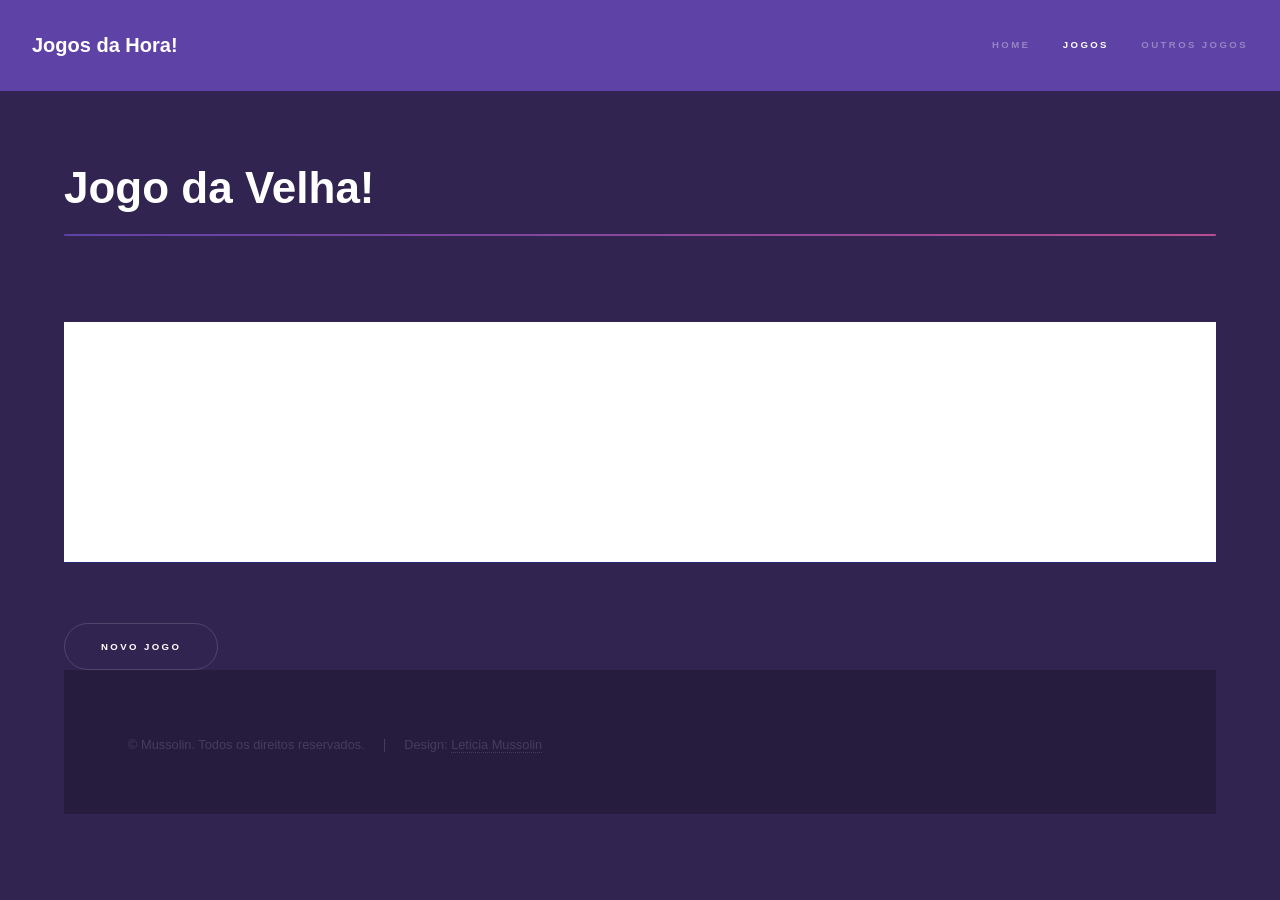
==== elements.html @ 66acddfb "trabalho final" ====
<!DOCTYPE HTML>

<html>
	<head>
		<title>Jogo da Velha!</title>
		<meta charset="utf-8" />
		<meta name="viewport" content="width=device-width, initial-scale=1, user-scalable=no" />
		<link rel="stylesheet" href="assets/css/main.css" />
		<noscript><link rel="stylesheet" href="assets/css/noscript.css" /></noscript>
	</head>
	<body class="is-preload">

		<!-- Header -->
			<header id="header">
				<a href="index.html" class="title">Jogos da Hora!</a>
				<nav>
					<ul>
						<li><a href="index.html">Home</a></li>
						<li><a href="generic.html" class="active">Jogos</a></li>
						<li><a href="elements.html">Outros Jogos</a></li>
					</ul>
				</nav>
			</header>

		<!-- Wrapper -->
			<div id="wrapper">

				<!-- Main -->
					<section id="main" class="wrapper">
						<div class="inner">
							<h1 class="major">Jogo da Velha!</h1>
							
<style type="text/css">
<!--
.bla{
width: 20px;
height: 80px;
background: white;
font-size: 30px;
color: purple;
cursor: pointer;
}
.ble{
background: #000066;
}
-->
</style>
<script language="JavaScript" type="text/javascript">
<!--
letra = "X";

function joga(celula){
    celulaclicada = document.getElementById(celula).innerHTML;
   if (celulaclicada == "X" || celulaclicada == "O"){
       alert("Opa, este quadrado já foi escolhido!");
   }else{
        document.getElementById(celula).innerHTML = letra;
        if (letra == "X"){
            letra = "O";
        }else{
            letra = "X";
        }
   }
}

function verif(){
   c11 = document.getElementById('cel11').innerHTML;
   c12 = document.getElementById('cel12').innerHTML;
   c13 = document.getElementById('cel13').innerHTML;
   c21 = document.getElementById('cel21').innerHTML;
   c22 = document.getElementById('cel22').innerHTML;
   c23 = document.getElementById('cel23').innerHTML;
   c31 = document.getElementById('cel31').innerHTML;
   c32 = document.getElementById('cel32').innerHTML;
   c33 = document.getElementById('cel33').innerHTML;
   if (((c11 != '') && (c12 != '') && (c13 != '') && (c11 == c12) && (c12 == c13)) || ((c11 != '') && (c22 != '') && (c33 != '') && (c11 == c22) && (c22 == c33)) || ((c11 != '') && (c21 != '') && (c31 != '') && (c11 == c21) && (c21 == c31)) || ((c21 != '') && (c22 != '') && (c23 != '') && (c21 == c22) && (c22 == c23)) || ((c31 != '') && (c32 != '') && (c33 != '') && (c31 == c32) && (c32 == c33)) || ((c12 != '') && (c22 != '') && (c32 != '') && (c12 == c22) && (c22 == c32)) || ((c13 != '') && (c23 != '') && (c33 != '') && (c13 == c23) && (c23 == c33)) || ((c31 != '') && (c22 != '') && (c13 != '') && (c31 == c22) && (c22 == c13))){
       alert('Você ganhou! Parabéns campeão!');
      novo();
   }
}

function novo(){
    for (i=1; i<4; i++){
       for (j=1; j<4; j++){
          nomecelula = 'cel' + i + j
           document.getElementById(nomecelula).innerHTML = '';
      
      }
   }
}


//-->
</script>

</head>
<body>
<table class="ble">

<tr>
<td align="center" valign="middle" id="cel11" class="bla" onclick="joga(this.id);verif();"></td>
<td align="center" valign="middle" id="cel12" class="bla" onclick="joga(this.id);verif();"></td>
<td align="center" valign="middle" id="cel13" class="bla" onclick="joga(this.id);verif();"></td>
</tr>

<tr>
<td align="center" valign="middle" id="cel21" class="bla" onclick="joga(this.id);verif();"></td>
<td align="center" valign="middle" id="cel22" class="bla" onclick="joga(this.id);verif();"></td>
<td align="center" valign="middle" id="cel23" class="bla" onclick="joga(this.id);verif();"></td>
</tr>

<tr>
<td align="center" valign="middle" id="cel31" class="bla" onclick="joga(this.id);verif();"></td>
<td align="center" valign="middle" id="cel32" class="bla" onclick="joga(this.id);verif();"></td>
<td align="center" valign="middle" id="cel33" class="bla" onclick="joga(this.id);verif();"></td>
</tr>
<br>
</table>
<br><input type="button" name="limpar" value="Novo jogo" onclick="novo();" />
</body>
</html>
<br>

<!-- Footer -->
			<footer id="footer" class="wrapper alt">
				<div class="inner">
					<ul class="menu">
						<li>&copy; Mussolin. Todos os direitos reservados.</li><li>Design: <a href="https://www.linkedin.com/in/leticia-mussolin-689093185/">Leticia Mussolin</a></li>
					</ul>
				</div>
			</footer>
---- assets/css/main.css ----
@import url(fontawesome-all.min.css);

game{ align-items: center;
}

html, body, div, span, applet, object,
iframe, h1, h2, h3, h4, h5, h6, p, blockquote,
pre, a, abbr, acronym, address, big, cite,
code, del, dfn, em, img, ins, kbd, q, s, samp,
small, strike, strong, sub, sup, tt, var, b,
u, i, center, dl, dt, dd, ol, ul, li, fieldset,
form, label, legend, table, caption, tbody,
tfoot, thead, tr, th, td, article, aside,
canvas, details, embed, figure, figcaption,
footer, header, hgroup, menu, nav, output, ruby,
section, summary, time, mark, audio, video {
	margin: 0;
	padding: 0;
	border: 0;
	font-size: 100%;
	font: inherit;
	vertical-align: baseline;}

article, aside, details, figcaption, figure,
footer, header, hgroup, menu, nav, section {
	display: block;}

body {
	line-height: 1;
}

ol, ul {
	list-style: none;
}

blockquote, q {
	quotes: none;
}

	blockquote:before, blockquote:after, q:before, q:after {
		content: '';
		content: none;
	}

table {
	border-collapse: collapse;
	border-spacing: 0;
}

body {
	-webkit-text-size-adjust: none;
}

mark {
	background-color: transparent;
	color: inherit;
}

input::-moz-focus-inner {
	border: 0;
	padding: 0;
}

input, select, textarea {
	-moz-appearance: none;
	-webkit-appearance: none;
	-ms-appearance: none;
	appearance: none;
}

/* Basic */

	@-ms-viewport {
		width: device-width;
	}

	body {
		-ms-overflow-style: scrollbar;
	}

	@media screen and (max-width: 480px) {

		html, body {
			min-width: 320px;
		}

	}

	html {
		box-sizing: border-box;
	}

	*, *:before, *:after {
		box-sizing: inherit;
	}

	body {
		background: #312450;
	}

		body.is-preload *, body.is-preload *:before, body.is-preload *:after {
			-moz-animation: none !important;
			-webkit-animation: none !important;
			-ms-animation: none !important;
			animation: none !important;
			-moz-transition: none !important;
			-webkit-transition: none !important;
			-ms-transition: none !important;
			transition: none !important;
		}

/* Type */

	body, input, select, textarea {
		color: rgba(255, 255, 255, 0.55);
		font-family: Arial, Helvetica, sans-serif;
		font-size: 16.5pt;
		font-weight: normal;
		line-height: 1.75;
	}

		@media screen and (max-width: 1680px) {

			body, input, select, textarea {
				font-size: 13pt;
			}

		}

		@media screen and (max-width: 1280px) {

			body, input, select, textarea {
				font-size: 12pt;
			}

		}

		@media screen and (max-width: 360px) {

			body, input, select, textarea {
				font-size: 11pt;
			}

		}

	a {
		-moz-transition: color 0.2s ease, border-bottom-color 0.2s ease;
		-webkit-transition: color 0.2s ease, border-bottom-color 0.2s ease;
		-ms-transition: color 0.2s ease, border-bottom-color 0.2s ease;
		transition: color 0.2s ease, border-bottom-color 0.2s ease;
		border-bottom: dotted 1px rgba(255, 255, 255, 0.35);
		color: inherit;
		text-decoration: none;
	}

		a:hover {
			border-bottom-color: transparent;
			color: #ffffff;
		}

	strong, b {
		color: #ffffff;
		font-weight: bold;
	}

	em, i {
		font-style: italic;
	}

	p {
		margin: 0 0 2em 0;
	}

	h1, h2, h3, h4, h5, h6 {
		color: #ffffff;
		font-weight: bold;
		line-height: 1.5;
		margin: 0 0 0.5em 0;
	}

		h1 a, h2 a, h3 a, h4 a, h5 a, h6 a {
			color: inherit;
			text-decoration: none;
		}

	h1 {
		font-size: 2.75em;
	}

		h1.major {
			margin: 0 0 1.3em 0;
			position: relative;
			padding-bottom: 0.35em;
		}

			h1.major:after {
				background-image: -moz-linear-gradient(to right, #5e42a6, #b74e91);
				background-image: -webkit-linear-gradient(to right, #5e42a6, #b74e91);
				background-image: -ms-linear-gradient(to right, #5e42a6, #b74e91);
				background-image: linear-gradient(to right, #5e42a6, #b74e91);
				-moz-transition: max-width 0.2s ease;
				-webkit-transition: max-width 0.2s ease;
				-ms-transition: max-width 0.2s ease;
				transition: max-width 0.2s ease;
				border-radius: 0.2em;
				bottom: 0;
				content: '';
				height: 0.05em;
				position: absolute;
				right: 0;
				width: 100%;
			}

	h2 {
		font-size: 1.75em;
	}

	h3 {
		font-size: 1.1em;
	}

	h4 {
		font-size: 1em;
	}

	h5 {
		font-size: 0.8em;
	}

	h6 {
		font-size: 0.6em;
	}

	@media screen and (max-width: 736px) {

		h1 {
			font-size: 2em;
		}

		h2 {
			font-size: 1.25em;
		}

		h3 {
			font-size: 1em;
		}

		h4 {
			font-size: 0.8em;
		}

		h5 {
			font-size: 0.6em;
		}

		h6 {
			font-size: 0.6em;
		}

	}

	sub {
		font-size: 0.8em;
		position: relative;
		top: 0.5em;
	}

	sup {
		font-size: 0.8em;
		position: relative;
		top: -0.5em;
	}

	blockquote {
		border-left: solid 4px rgba(255, 255, 255, 0.15);
		font-style: italic;
		margin: 0 0 2em 0;
		padding: 0.5em 0 0.5em 2em;
	}

	code {
		background: rgba(255, 255, 255, 0.05);
		border-radius: 0.25em;
		border: solid 1px rgba(255, 255, 255, 0.15);
		font-family: "Courier New", monospace;
		font-size: 0.9em;
		margin: 0 0.25em;
		padding: 0.25em 0.65em;
	}

	pre {
		-webkit-overflow-scrolling: touch;
		font-family: "Courier New", monospace;
		font-size: 0.9em;
		margin: 0 0 2em 0;
	}

		pre code {
			display: block;
			line-height: 1.75em;
			padding: 1em 1.5em;
			overflow-x: auto;
		}

	hr {
		border: 0;
		border-bottom: solid 1px rgba(255, 255, 255, 0.15);
		margin: 2em 0;
	}

		hr.major {
			margin: 3em 0;
		}

	.align-left {
		text-align: left;
	}

	.align-center {
		text-align: center;
	}

	.align-right {
		text-align: right;
	}

/* Row */

	.row {
		display: flex;
		flex-wrap: wrap;
		box-sizing: border-box;
		align-items: stretch;
	}

		.row > * {
			box-sizing: border-box;
		}

		.row.gtr-uniform > * > :last-child {
			margin-bottom: 0;
		}

		.row.aln-left {
			justify-content: flex-start;
		}

		.row.aln-center {
			justify-content: center;
		}

		.row.aln-right {
			justify-content: flex-end;
		}

		.row.aln-top {
			align-items: flex-start;
		}

		.row.aln-middle {
			align-items: center;
		}

		.row.aln-bottom {
			align-items: flex-end;
		}

		.row > .imp {
			order: -1;
		}

		.row > .col-1 {
			width: 8.33333%;
		}

		.row > .off-1 {
			margin-left: 8.33333%;
		}

		.row > .col-2 {
			width: 16.66667%;
		}

		.row > .off-2 {
			margin-left: 16.66667%;
		}

		.row > .col-3 {
			width: 25%;
		}

		.row > .off-3 {
			margin-left: 25%;
		}

		.row > .col-4 {
			width: 33.33333%;
		}

		.row > .off-4 {
			margin-left: 33.33333%;
		}

		.row > .col-5 {
			width: 41.66667%;
		}

		.row > .off-5 {
			margin-left: 41.66667%;
		}

		.row > .col-6 {
			width: 50%;
		}

		.row > .off-6 {
			margin-left: 50%;
		}

		.row > .col-7 {
			width: 58.33333%;
		}

		.row > .off-7 {
			margin-left: 58.33333%;
		}

		.row > .col-8 {
			width: 66.66667%;
		}

		.row > .off-8 {
			margin-left: 66.66667%;
		}

		.row > .col-9 {
			width: 75%;
		}

		.row > .off-9 {
			margin-left: 75%;
		}

		.row > .col-10 {
			width: 83.33333%;
		}

		.row > .off-10 {
			margin-left: 83.33333%;
		}

		.row > .col-11 {
			width: 91.66667%;
		}

		.row > .off-11 {
			margin-left: 91.66667%;
		}

		.row > .col-12 {
			width: 100%;
		}

		.row > .off-12 {
			margin-left: 100%;
		}

		.row.gtr-0 {
			margin-top: 0;
			margin-left: 0em;
		}

			.row.gtr-0 > * {
				padding: 0 0 0 0em;
			}

			.row.gtr-0.gtr-uniform {
				margin-top: 0em;
			}

				.row.gtr-0.gtr-uniform > * {
					padding-top: 0em;
				}

		.row.gtr-25 {
			margin-top: 0;
			margin-left: -0.375em;
		}

			.row.gtr-25 > * {
				padding: 0 0 0 0.375em;
			}

			.row.gtr-25.gtr-uniform {
				margin-top: -0.375em;
			}

				.row.gtr-25.gtr-uniform > * {
					padding-top: 0.375em;
				}

		.row.gtr-50 {
			margin-top: 0;
			margin-left: -0.75em;
		}

			.row.gtr-50 > * {
				padding: 0 0 0 0.75em;
			}

			.row.gtr-50.gtr-uniform {
				margin-top: -0.75em;
			}

				.row.gtr-50.gtr-uniform > * {
					padding-top: 0.75em;
				}

		.row {
			margin-top: 0;
			margin-left: -1.5em;
		}

			.row > * {
				padding: 0 0 0 1.5em;
			}

			.row.gtr-uniform {
				margin-top: -1.5em;
			}

				.row.gtr-uniform > * {
					padding-top: 1.5em;
				}

		.row.gtr-150 {
			margin-top: 0;
			margin-left: -2.25em;
		}

			.row.gtr-150 > * {
				padding: 0 0 0 2.25em;
			}

			.row.gtr-150.gtr-uniform {
				margin-top: -2.25em;
			}

				.row.gtr-150.gtr-uniform > * {
					padding-top: 2.25em;
				}

		.row.gtr-200 {
			margin-top: 0;
			margin-left: -3em;
		}

			.row.gtr-200 > * {
				padding: 0 0 0 3em;
			}

			.row.gtr-200.gtr-uniform {
				margin-top: -3em;
			}

				.row.gtr-200.gtr-uniform > * {
					padding-top: 3em;
				}

		@media screen and (max-width: 1680px) {

			.row {
				display: flex;
				flex-wrap: wrap;
				box-sizing: border-box;
				align-items: stretch;
			}

				.row > * {
					box-sizing: border-box;
				}

				.row.gtr-uniform > * > :last-child {
					margin-bottom: 0;
				}

				.row.aln-left {
					justify-content: flex-start;
				}

				.row.aln-center {
					justify-content: center;
				}

				.row.aln-right {
					justify-content: flex-end;
				}

				.row.aln-top {
					align-items: flex-start;
				}

				.row.aln-middle {
					align-items: center;
				}

				.row.aln-bottom {
					align-items: flex-end;
				}

				.row > .imp-xlarge {
					order: -1;
				}

				.row > .col-1-xlarge {
					width: 8.33333%;
				}

				.row > .off-1-xlarge {
					margin-left: 8.33333%;
				}

				.row > .col-2-xlarge {
					width: 16.66667%;
				}

				.row > .off-2-xlarge {
					margin-left: 16.66667%;
				}

				.row > .col-3-xlarge {
					width: 25%;
				}

				.row > .off-3-xlarge {
					margin-left: 25%;
				}

				.row > .col-4-xlarge {
					width: 33.33333%;
				}

				.row > .off-4-xlarge {
					margin-left: 33.33333%;
				}

				.row > .col-5-xlarge {
					width: 41.66667%;
				}

				.row > .off-5-xlarge {
					margin-left: 41.66667%;
				}

				.row > .col-6-xlarge {
					width: 50%;
				}

				.row > .off-6-xlarge {
					margin-left: 50%;
				}

				.row > .col-7-xlarge {
					width: 58.33333%;
				}

				.row > .off-7-xlarge {
					margin-left: 58.33333%;
				}

				.row > .col-8-xlarge {
					width: 66.66667%;
				}

				.row > .off-8-xlarge {
					margin-left: 66.66667%;
				}

				.row > .col-9-xlarge {
					width: 75%;
				}

				.row > .off-9-xlarge {
					margin-left: 75%;
				}

				.row > .col-10-xlarge {
					width: 83.33333%;
				}

				.row > .off-10-xlarge {
					margin-left: 83.33333%;
				}

				.row > .col-11-xlarge {
					width: 91.66667%;
				}

				.row > .off-11-xlarge {
					margin-left: 91.66667%;
				}

				.row > .col-12-xlarge {
					width: 100%;
				}

				.row > .off-12-xlarge {
					margin-left: 100%;
				}

				.row.gtr-0 {
					margin-top: 0;
					margin-left: 0em;
				}

					.row.gtr-0 > * {
						padding: 0 0 0 0em;
					}

					.row.gtr-0.gtr-uniform {
						margin-top: 0em;
					}

						.row.gtr-0.gtr-uniform > * {
							padding-top: 0em;
						}

				.row.gtr-25 {
					margin-top: 0;
					margin-left: -0.375em;
				}

					.row.gtr-25 > * {
						padding: 0 0 0 0.375em;
					}

					.row.gtr-25.gtr-uniform {
						margin-top: -0.375em;
					}

						.row.gtr-25.gtr-uniform > * {
							padding-top: 0.375em;
						}

				.row.gtr-50 {
					margin-top: 0;
					margin-left: -0.75em;
				}

					.row.gtr-50 > * {
						padding: 0 0 0 0.75em;
					}

					.row.gtr-50.gtr-uniform {
						margin-top: -0.75em;
					}

						.row.gtr-50.gtr-uniform > * {
							padding-top: 0.75em;
						}

				.row {
					margin-top: 0;
					margin-left: -1.5em;
				}

					.row > * {
						padding: 0 0 0 1.5em;
					}

					.row.gtr-uniform {
						margin-top: -1.5em;
					}

						.row.gtr-uniform > * {
							padding-top: 1.5em;
						}

				.row.gtr-150 {
					margin-top: 0;
					margin-left: -2.25em;
				}

					.row.gtr-150 > * {
						padding: 0 0 0 2.25em;
					}

					.row.gtr-150.gtr-uniform {
						margin-top: -2.25em;
					}

						.row.gtr-150.gtr-uniform > * {
							padding-top: 2.25em;
						}

				.row.gtr-200 {
					margin-top: 0;
					margin-left: -3em;
				}

					.row.gtr-200 > * {
						padding: 0 0 0 3em;
					}

					.row.gtr-200.gtr-uniform {
						margin-top: -3em;
					}

						.row.gtr-200.gtr-uniform > * {
							padding-top: 3em;
						}

		}

		@media screen and (max-width: 1280px) {

			.row {
				display: flex;
				flex-wrap: wrap;
				box-sizing: border-box;
				align-items: stretch;
			}

				.row > * {
					box-sizing: border-box;
				}

				.row.gtr-uniform > * > :last-child {
					margin-bottom: 0;
				}

				.row.aln-left {
					justify-content: flex-start;
				}

				.row.aln-center {
					justify-content: center;
				}

				.row.aln-right {
					justify-content: flex-end;
				}

				.row.aln-top {
					align-items: flex-start;
				}

				.row.aln-middle {
					align-items: center;
				}

				.row.aln-bottom {
					align-items: flex-end;
				}

				.row > .imp-large {
					order: -1;
				}

				.row > .col-1-large {
					width: 8.33333%;
				}

				.row > .off-1-large {
					margin-left: 8.33333%;
				}

				.row > .col-2-large {
					width: 16.66667%;
				}

				.row > .off-2-large {
					margin-left: 16.66667%;
				}

				.row > .col-3-large {
					width: 25%;
				}

				.row > .off-3-large {
					margin-left: 25%;
				}

				.row > .col-4-large {
					width: 33.33333%;
				}

				.row > .off-4-large {
					margin-left: 33.33333%;
				}

				.row > .col-5-large {
					width: 41.66667%;
				}

				.row > .off-5-large {
					margin-left: 41.66667%;
				}

				.row > .col-6-large {
					width: 50%;
				}

				.row > .off-6-large {
					margin-left: 50%;
				}

				.row > .col-7-large {
					width: 58.33333%;
				}

				.row > .off-7-large {
					margin-left: 58.33333%;
				}

				.row > .col-8-large {
					width: 66.66667%;
				}

				.row > .off-8-large {
					margin-left: 66.66667%;
				}

				.row > .col-9-large {
					width: 75%;
				}

				.row > .off-9-large {
					margin-left: 75%;
				}

				.row > .col-10-large {
					width: 83.33333%;
				}

				.row > .off-10-large {
					margin-left: 83.33333%;
				}

				.row > .col-11-large {
					width: 91.66667%;
				}

				.row > .off-11-large {
					margin-left: 91.66667%;
				}

				.row > .col-12-large {
					width: 100%;
				}

				.row > .off-12-large {
					margin-left: 100%;
				}

				.row.gtr-0 {
					margin-top: 0;
					margin-left: 0em;
				}

					.row.gtr-0 > * {
						padding: 0 0 0 0em;
					}

					.row.gtr-0.gtr-uniform {
						margin-top: 0em;
					}

						.row.gtr-0.gtr-uniform > * {
							padding-top: 0em;
						}

				.row.gtr-25 {
					margin-top: 0;
					margin-left: -0.375em;
				}

					.row.gtr-25 > * {
						padding: 0 0 0 0.375em;
					}

					.row.gtr-25.gtr-uniform {
						margin-top: -0.375em;
					}

						.row.gtr-25.gtr-uniform > * {
							padding-top: 0.375em;
						}

				.row.gtr-50 {
					margin-top: 0;
					margin-left: -0.75em;
				}

					.row.gtr-50 > * {
						padding: 0 0 0 0.75em;
					}

					.row.gtr-50.gtr-uniform {
						margin-top: -0.75em;
					}

						.row.gtr-50.gtr-uniform > * {
							padding-top: 0.75em;
						}

				.row {
					margin-top: 0;
					margin-left: -1.5em;
				}

					.row > * {
						padding: 0 0 0 1.5em;
					}

					.row.gtr-uniform {
						margin-top: -1.5em;
					}

						.row.gtr-uniform > * {
							padding-top: 1.5em;
						}

				.row.gtr-150 {
					margin-top: 0;
					margin-left: -2.25em;
				}

					.row.gtr-150 > * {
						padding: 0 0 0 2.25em;
					}

					.row.gtr-150.gtr-uniform {
						margin-top: -2.25em;
					}

						.row.gtr-150.gtr-uniform > * {
							padding-top: 2.25em;
						}

				.row.gtr-200 {
					margin-top: 0;
					margin-left: -3em;
				}

					.row.gtr-200 > * {
						padding: 0 0 0 3em;
					}

					.row.gtr-200.gtr-uniform {
						margin-top: -3em;
					}

						.row.gtr-200.gtr-uniform > * {
							padding-top: 3em;
						}

		}

		@media screen and (max-width: 980px) {

			.row {
				display: flex;
				flex-wrap: wrap;
				box-sizing: border-box;
				align-items: stretch;
			}

				.row > * {
					box-sizing: border-box;
				}

				.row.gtr-uniform > * > :last-child {
					margin-bottom: 0;
				}

				.row.aln-left {
					justify-content: flex-start;
				}

				.row.aln-center {
					justify-content: center;
				}

				.row.aln-right {
					justify-content: flex-end;
				}

				.row.aln-top {
					align-items: flex-start;
				}

				.row.aln-middle {
					align-items: center;
				}

				.row.aln-bottom {
					align-items: flex-end;
				}

				.row > .imp-medium {
					order: -1;
				}

				.row > .col-1-medium {
					width: 8.33333%;
				}

				.row > .off-1-medium {
					margin-left: 8.33333%;
				}

				.row > .col-2-medium {
					width: 16.66667%;
				}

				.row > .off-2-medium {
					margin-left: 16.66667%;
				}

				.row > .col-3-medium {
					width: 25%;
				}

				.row > .off-3-medium {
					margin-left: 25%;
				}

				.row > .col-4-medium {
					width: 33.33333%;
				}

				.row > .off-4-medium {
					margin-left: 33.33333%;
				}

				.row > .col-5-medium {
					width: 41.66667%;
				}

				.row > .off-5-medium {
					margin-left: 41.66667%;
				}

				.row > .col-6-medium {
					width: 50%;
				}

				.row > .off-6-medium {
					margin-left: 50%;
				}

				.row > .col-7-medium {
					width: 58.33333%;
				}

				.row > .off-7-medium {
					margin-left: 58.33333%;
				}

				.row > .col-8-medium {
					width: 66.66667%;
				}

				.row > .off-8-medium {
					margin-left: 66.66667%;
				}

				.row > .col-9-medium {
					width: 75%;
				}

				.row > .off-9-medium {
					margin-left: 75%;
				}

				.row > .col-10-medium {
					width: 83.33333%;
				}

				.row > .off-10-medium {
					margin-left: 83.33333%;
				}

				.row > .col-11-medium {
					width: 91.66667%;
				}

				.row > .off-11-medium {
					margin-left: 91.66667%;
				}

				.row > .col-12-medium {
					width: 100%;
				}

				.row > .off-12-medium {
					margin-left: 100%;
				}

				.row.gtr-0 {
					margin-top: 0;
					margin-left: 0em;
				}

					.row.gtr-0 > * {
						padding: 0 0 0 0em;
					}

					.row.gtr-0.gtr-uniform {
						margin-top: 0em;
					}

						.row.gtr-0.gtr-uniform > * {
							padding-top: 0em;
						}

				.row.gtr-25 {
					margin-top: 0;
					margin-left: -0.375em;
				}

					.row.gtr-25 > * {
						padding: 0 0 0 0.375em;
					}

					.row.gtr-25.gtr-uniform {
						margin-top: -0.375em;
					}

						.row.gtr-25.gtr-uniform > * {
							padding-top: 0.375em;
						}

				.row.gtr-50 {
					margin-top: 0;
					margin-left: -0.75em;
				}

					.row.gtr-50 > * {
						padding: 0 0 0 0.75em;
					}

					.row.gtr-50.gtr-uniform {
						margin-top: -0.75em;
					}

						.row.gtr-50.gtr-uniform > * {
							padding-top: 0.75em;
						}

				.row {
					margin-top: 0;
					margin-left: -1.5em;
				}

					.row > * {
						padding: 0 0 0 1.5em;
					}

					.row.gtr-uniform {
						margin-top: -1.5em;
					}

						.row.gtr-uniform > * {
							padding-top: 1.5em;
						}

				.row.gtr-150 {
					margin-top: 0;
					margin-left: -2.25em;
				}

					.row.gtr-150 > * {
						padding: 0 0 0 2.25em;
					}

					.row.gtr-150.gtr-uniform {
						margin-top: -2.25em;
					}

						.row.gtr-150.gtr-uniform > * {
							padding-top: 2.25em;
						}

				.row.gtr-200 {
					margin-top: 0;
					margin-left: -3em;
				}

					.row.gtr-200 > * {
						padding: 0 0 0 3em;
					}

					.row.gtr-200.gtr-uniform {
						margin-top: -3em;
					}

						.row.gtr-200.gtr-uniform > * {
							padding-top: 3em;
						}

		}

		@media screen and (max-width: 736px) {

			.row {
				display: flex;
				flex-wrap: wrap;
				box-sizing: border-box;
				align-items: stretch;
			}

				.row > * {
					box-sizing: border-box;
				}

				.row.gtr-uniform > * > :last-child {
					margin-bottom: 0;
				}

				.row.aln-left {
					justify-content: flex-start;
				}

				.row.aln-center {
					justify-content: center;
				}

				.row.aln-right {
					justify-content: flex-end;
				}

				.row.aln-top {
					align-items: flex-start;
				}

				.row.aln-middle {
					align-items: center;
				}

				.row.aln-bottom {
					align-items: flex-end;
				}

				.row > .imp-small {
					order: -1;
				}

				.row > .col-1-small {
					width: 8.33333%;
				}

				.row > .off-1-small {
					margin-left: 8.33333%;
				}

				.row > .col-2-small {
					width: 16.66667%;
				}

				.row > .off-2-small {
					margin-left: 16.66667%;
				}

				.row > .col-3-small {
					width: 25%;
				}

				.row > .off-3-small {
					margin-left: 25%;
				}

				.row > .col-4-small {
					width: 33.33333%;
				}

				.row > .off-4-small {
					margin-left: 33.33333%;
				}

				.row > .col-5-small {
					width: 41.66667%;
				}

				.row > .off-5-small {
					margin-left: 41.66667%;
				}

				.row > .col-6-small {
					width: 50%;
				}

				.row > .off-6-small {
					margin-left: 50%;
				}

				.row > .col-7-small {
					width: 58.33333%;
				}

				.row > .off-7-small {
					margin-left: 58.33333%;
				}

				.row > .col-8-small {
					width: 66.66667%;
				}

				.row > .off-8-small {
					margin-left: 66.66667%;
				}

				.row > .col-9-small {
					width: 75%;
				}

				.row > .off-9-small {
					margin-left: 75%;
				}

				.row > .col-10-small {
					width: 83.33333%;
				}

				.row > .off-10-small {
					margin-left: 83.33333%;
				}

				.row > .col-11-small {
					width: 91.66667%;
				}

				.row > .off-11-small {
					margin-left: 91.66667%;
				}

				.row > .col-12-small {
					width: 100%;
				}

				.row > .off-12-small {
					margin-left: 100%;
				}

				.row.gtr-0 {
					margin-top: 0;
					margin-left: 0em;
				}

					.row.gtr-0 > * {
						padding: 0 0 0 0em;
					}

					.row.gtr-0.gtr-uniform {
						margin-top: 0em;
					}

						.row.gtr-0.gtr-uniform > * {
							padding-top: 0em;
						}

				.row.gtr-25 {
					margin-top: 0;
					margin-left: -0.375em;
				}

					.row.gtr-25 > * {
						padding: 0 0 0 0.375em;
					}

					.row.gtr-25.gtr-uniform {
						margin-top: -0.375em;
					}

						.row.gtr-25.gtr-uniform > * {
							padding-top: 0.375em;
						}

				.row.gtr-50 {
					margin-top: 0;
					margin-left: -0.75em;
				}

					.row.gtr-50 > * {
						padding: 0 0 0 0.75em;
					}

					.row.gtr-50.gtr-uniform {
						margin-top: -0.75em;
					}

						.row.gtr-50.gtr-uniform > * {
							padding-top: 0.75em;
						}

				.row {
					margin-top: 0;
					margin-left: -1.5em;
				}

					.row > * {
						padding: 0 0 0 1.5em;
					}

					.row.gtr-uniform {
						margin-top: -1.5em;
					}

						.row.gtr-uniform > * {
							padding-top: 1.5em;
						}

				.row.gtr-150 {
					margin-top: 0;
					margin-left: -2.25em;
				}

					.row.gtr-150 > * {
						padding: 0 0 0 2.25em;
					}

					.row.gtr-150.gtr-uniform {
						margin-top: -2.25em;
					}

						.row.gtr-150.gtr-uniform > * {
							padding-top: 2.25em;
						}

				.row.gtr-200 {
					margin-top: 0;
					margin-left: -3em;
				}

					.row.gtr-200 > * {
						padding: 0 0 0 3em;
					}

					.row.gtr-200.gtr-uniform {
						margin-top: -3em;
					}

						.row.gtr-200.gtr-uniform > * {
							padding-top: 3em;
						}

		}

		@media screen and (max-width: 480px) {

			.row {
				display: flex;
				flex-wrap: wrap;
				box-sizing: border-box;
				align-items: stretch;
			}

				.row > * {
					box-sizing: border-box;
				}

				.row.gtr-uniform > * > :last-child {
					margin-bottom: 0;
				}

				.row.aln-left {
					justify-content: flex-start;
				}

				.row.aln-center {
					justify-content: center;
				}

				.row.aln-right {
					justify-content: flex-end;
				}

				.row.aln-top {
					align-items: flex-start;
				}

				.row.aln-middle {
					align-items: center;
				}

				.row.aln-bottom {
					align-items: flex-end;
				}

				.row > .imp-xsmall {
					order: -1;
				}

				.row > .col-1-xsmall {
					width: 8.33333%;
				}

				.row > .off-1-xsmall {
					margin-left: 8.33333%;
				}

				.row > .col-2-xsmall {
					width: 16.66667%;
				}

				.row > .off-2-xsmall {
					margin-left: 16.66667%;
				}

				.row > .col-3-xsmall {
					width: 25%;
				}

				.row > .off-3-xsmall {
					margin-left: 25%;
				}

				.row > .col-4-xsmall {
					width: 33.33333%;
				}

				.row > .off-4-xsmall {
					margin-left: 33.33333%;
				}

				.row > .col-5-xsmall {
					width: 41.66667%;
				}

				.row > .off-5-xsmall {
					margin-left: 41.66667%;
				}

				.row > .col-6-xsmall {
					width: 50%;
				}

				.row > .off-6-xsmall {
					margin-left: 50%;
				}

				.row > .col-7-xsmall {
					width: 58.33333%;
				}

				.row > .off-7-xsmall {
					margin-left: 58.33333%;
				}

				.row > .col-8-xsmall {
					width: 66.66667%;
				}

				.row > .off-8-xsmall {
					margin-left: 66.66667%;
				}

				.row > .col-9-xsmall {
					width: 75%;
				}

				.row > .off-9-xsmall {
					margin-left: 75%;
				}

				.row > .col-10-xsmall {
					width: 83.33333%;
				}

				.row > .off-10-xsmall {
					margin-left: 83.33333%;
				}

				.row > .col-11-xsmall {
					width: 91.66667%;
				}

				.row > .off-11-xsmall {
					margin-left: 91.66667%;
				}

				.row > .col-12-xsmall {
					width: 100%;
				}

				.row > .off-12-xsmall {
					margin-left: 100%;
				}

				.row.gtr-0 {
					margin-top: 0;
					margin-left: 0em;
				}

					.row.gtr-0 > * {
						padding: 0 0 0 0em;
					}

					.row.gtr-0.gtr-uniform {
						margin-top: 0em;
					}

						.row.gtr-0.gtr-uniform > * {
							padding-top: 0em;
						}

				.row.gtr-25 {
					margin-top: 0;
					margin-left: -0.375em;
				}

					.row.gtr-25 > * {
						padding: 0 0 0 0.375em;
					}

					.row.gtr-25.gtr-uniform {
						margin-top: -0.375em;
					}

						.row.gtr-25.gtr-uniform > * {
							padding-top: 0.375em;
						}

				.row.gtr-50 {
					margin-top: 0;
					margin-left: -0.75em;
				}

					.row.gtr-50 > * {
						padding: 0 0 0 0.75em;
					}

					.row.gtr-50.gtr-uniform {
						margin-top: -0.75em;
					}

						.row.gtr-50.gtr-uniform > * {
							padding-top: 0.75em;
						}

				.row {
					margin-top: 0;
					margin-left: -1.5em;
				}

					.row > * {
						padding: 0 0 0 1.5em;
					}

					.row.gtr-uniform {
						margin-top: -1.5em;
					}

						.row.gtr-uniform > * {
							padding-top: 1.5em;
						}

				.row.gtr-150 {
					margin-top: 0;
					margin-left: -2.25em;
				}

					.row.gtr-150 > * {
						padding: 0 0 0 2.25em;
					}

					.row.gtr-150.gtr-uniform {
						margin-top: -2.25em;
					}

						.row.gtr-150.gtr-uniform > * {
							padding-top: 2.25em;
						}

				.row.gtr-200 {
					margin-top: 0;
					margin-left: -3em;
				}

					.row.gtr-200 > * {
						padding: 0 0 0 3em;
					}

					.row.gtr-200.gtr-uniform {
						margin-top: -3em;
					}

						.row.gtr-200.gtr-uniform > * {
							padding-top: 3em;
						}

		}

/* Box */

	.box {
		border-radius: 0.25em;
		border: solid 1px rgba(255, 255, 255, 0.15);
		margin-bottom: 2em;
		padding: 1.5em;
	}

		.box > :last-child,
		.box > :last-child > :last-child,
		.box > :last-child > :last-child > :last-child {
			margin-bottom: 0;
		}

		.box.alt {
			border: 0;
			border-radius: 0;
			padding: 0;
		}

/* Button */

	input[type="submit"],
	input[type="reset"],
	input[type="button"],
	button,
	.button {
		-moz-appearance: none;
		-webkit-appearance: none;
		-ms-appearance: none;
		appearance: none;
		-moz-transition: border-color 0.2s ease;
		-webkit-transition: border-color 0.2s ease;
		-ms-transition: border-color 0.2s ease;
		transition: border-color 0.2s ease;
		background-color: transparent;
		border: solid 1px !important;
		border-color: rgba(255, 255, 255, 0.15) !important;
		border-radius: 3em;
		color: #ffffff !important;
		cursor: pointer;
		display: inline-block;
		font-size: 0.6em;
		font-weight: bold;
		height: calc(4.75em + 2px);
		letter-spacing: 0.25em;
		line-height: 4.75em;
		outline: 0;
		padding: 0 3.75em;
		position: relative;
		text-align: center;
		text-decoration: none;
		text-transform: uppercase;
		white-space: nowrap;
	}

		input[type="submit"]:after,
		input[type="reset"]:after,
		input[type="button"]:after,
		button:after,
		.button:after {
			-moz-transform: scale(0.25);
			-webkit-transform: scale(0.25);
			-ms-transform: scale(0.25);
			transform: scale(0.25);
			pointer-events: none;
			-moz-transition: opacity 0.2s ease, -moz-transform 0.2s ease;
			-webkit-transition: opacity 0.2s ease, -webkit-transform 0.2s ease;
			-ms-transition: opacity 0.2s ease, -ms-transform 0.2s ease;
			transition: opacity 0.2s ease, transform 0.2s ease;
			background: #ffffff;
			border-radius: 3em;
			content: '';
			height: 100%;
			left: 0;
			opacity: 0;
			position: absolute;
			top: 0;
			width: 100%;
		}

		input[type="submit"].icon:before,
		input[type="reset"].icon:before,
		input[type="button"].icon:before,
		button.icon:before,
		.button.icon:before {
			margin-right: 0.75em;
		}

		input[type="submit"].fit,
		input[type="reset"].fit,
		input[type="button"].fit,
		button.fit,
		.button.fit {
			width: 100%;
		}

		input[type="submit"].small,
		input[type="reset"].small,
		input[type="button"].small,
		button.small,
		.button.small {
			font-size: 0.4em;
		}

		input[type="submit"].large,
		input[type="reset"].large,
		input[type="button"].large,
		button.large,
		.button.large {
			font-size: 0.8em;
		}

		input[type="submit"].primary,
		input[type="reset"].primary,
		input[type="button"].primary,
		button.primary,
		.button.primary {
			background-color: #ffffff;
			color: #312450 !important;
		}

			input[type="submit"].primary:after,
			input[type="reset"].primary:after,
			input[type="button"].primary:after,
			button.primary:after,
			.button.primary:after {
				display: none;
			}

		input[type="submit"].disabled, input[type="submit"]:disabled,
		input[type="reset"].disabled,
		input[type="reset"]:disabled,
		input[type="button"].disabled,
		input[type="button"]:disabled,
		button.disabled,
		button:disabled,
		.button.disabled,
		.button:disabled {
			cursor: default;
			opacity: 0.5;
			pointer-events: none;
		}

		input[type="submit"]:hover,
		input[type="reset"]:hover,
		input[type="button"]:hover,
		button:hover,
		.button:hover {
			border-color: rgba(255, 255, 255, 0.55) !important;
		}

			input[type="submit"]:hover:after,
			input[type="reset"]:hover:after,
			input[type="button"]:hover:after,
			button:hover:after,
			.button:hover:after {
				opacity: 0.05;
				-moz-transform: scale(1);
				-webkit-transform: scale(1);
				-ms-transform: scale(1);
				transform: scale(1);
			}

			input[type="submit"]:hover:active,
			input[type="reset"]:hover:active,
			input[type="button"]:hover:active,
			button:hover:active,
			.button:hover:active {
				border-color: #ffffff !important;
			}

				input[type="submit"]:hover:active:after,
				input[type="reset"]:hover:active:after,
				input[type="button"]:hover:active:after,
				button:hover:active:after,
				.button:hover:active:after {
					opacity: 0.1;
				}

/* Features */

	.features {
		display: -moz-flex;
		display: -webkit-flex;
		display: -ms-flex;
		display: flex;
		-moz-flex-wrap: wrap;
		-webkit-flex-wrap: wrap;
		-ms-flex-wrap: wrap;
		flex-wrap: wrap;
		border-radius: 0.25em;
		border: solid 1px rgba(255, 255, 255, 0.15);
		background: rgba(255, 255, 255, 0.05);
		margin: 0 0 2em 0;
	}

		.features section {
			padding: 3.5em 3em 1em 7em ;
			width: 50%;
			border-top: solid 1px rgba(255, 255, 255, 0.15);
			position: relative;
		}

			.features section:nth-child(-n + 2) {
				border-top-width: 0;
			}

			.features section:nth-child(2n) {
				border-left: solid 1px rgba(255, 255, 255, 0.15);
			}

			.features section .icon {
				-moz-transition: opacity 0.5s ease, -moz-transform 0.5s ease;
				-webkit-transition: opacity 0.5s ease, -webkit-transform 0.5s ease;
				-ms-transition: opacity 0.5s ease, -ms-transform 0.5s ease;
				transition: opacity 0.5s ease, transform 0.5s ease;
				-moz-transition-delay: 1s;
				-webkit-transition-delay: 1s;
				-ms-transition-delay: 1s;
				transition-delay: 1s;
				-moz-transform: scale(1);
				-webkit-transform: scale(1);
				-ms-transform: scale(1);
				transform: scale(1);
				position: absolute;
				left: 3em;
				top: 3em;
				opacity: 1;
			}

			.features section:nth-child(1) .icon {
				-moz-transition-delay: 0.15s;
				-webkit-transition-delay: 0.15s;
				-ms-transition-delay: 0.15s;
				transition-delay: 0.15s;
			}

			.features section:nth-child(2) .icon {
				-moz-transition-delay: 0.3s;
				-webkit-transition-delay: 0.3s;
				-ms-transition-delay: 0.3s;
				transition-delay: 0.3s;
			}

			.features section:nth-child(3) .icon {
				-moz-transition-delay: 0.45s;
				-webkit-transition-delay: 0.45s;
				-ms-transition-delay: 0.45s;
				transition-delay: 0.45s;
			}

			.features section:nth-child(4) .icon {
				-moz-transition-delay: 0.6s;
				-webkit-transition-delay: 0.6s;
				-ms-transition-delay: 0.6s;
				transition-delay: 0.6s;
			}

			.features section:nth-child(5) .icon {
				-moz-transition-delay: 0.75s;
				-webkit-transition-delay: 0.75s;
				-ms-transition-delay: 0.75s;
				transition-delay: 0.75s;
			}

			.features section:nth-child(6) .icon {
				-moz-transition-delay: 0.9s;
				-webkit-transition-delay: 0.9s;
				-ms-transition-delay: 0.9s;
				transition-delay: 0.9s;
			}

			.features section:nth-child(7) .icon {
				-moz-transition-delay: 1.05s;
				-webkit-transition-delay: 1.05s;
				-ms-transition-delay: 1.05s;
				transition-delay: 1.05s;
			}

			.features section:nth-child(8) .icon {
				-moz-transition-delay: 1.2s;
				-webkit-transition-delay: 1.2s;
				-ms-transition-delay: 1.2s;
				transition-delay: 1.2s;
			}

			.features section:nth-child(9) .icon {
				-moz-transition-delay: 1.35s;
				-webkit-transition-delay: 1.35s;
				-ms-transition-delay: 1.35s;
				transition-delay: 1.35s;
			}

			.features section:nth-child(10) .icon {
				-moz-transition-delay: 1.5s;
				-webkit-transition-delay: 1.5s;
				-ms-transition-delay: 1.5s;
				transition-delay: 1.5s;
			}

			.features section:nth-child(11) .icon {
				-moz-transition-delay: 1.65s;
				-webkit-transition-delay: 1.65s;
				-ms-transition-delay: 1.65s;
				transition-delay: 1.65s;
			}

			.features section:nth-child(12) .icon {
				-moz-transition-delay: 1.8s;
				-webkit-transition-delay: 1.8s;
				-ms-transition-delay: 1.8s;
				transition-delay: 1.8s;
			}

			.features section:nth-child(13) .icon {
				-moz-transition-delay: 1.95s;
				-webkit-transition-delay: 1.95s;
				-ms-transition-delay: 1.95s;
				transition-delay: 1.95s;
			}

			.features section:nth-child(14) .icon {
				-moz-transition-delay: 2.1s;
				-webkit-transition-delay: 2.1s;
				-ms-transition-delay: 2.1s;
				transition-delay: 2.1s;
			}

			.features section:nth-child(15) .icon {
				-moz-transition-delay: 2.25s;
				-webkit-transition-delay: 2.25s;
				-ms-transition-delay: 2.25s;
				transition-delay: 2.25s;
			}

			.features section:nth-child(16) .icon {
				-moz-transition-delay: 2.4s;
				-webkit-transition-delay: 2.4s;
				-ms-transition-delay: 2.4s;
				transition-delay: 2.4s;
			}

			.features section:nth-child(17) .icon {
				-moz-transition-delay: 2.55s;
				-webkit-transition-delay: 2.55s;
				-ms-transition-delay: 2.55s;
				transition-delay: 2.55s;
			}

			.features section:nth-child(18) .icon {
				-moz-transition-delay: 2.7s;
				-webkit-transition-delay: 2.7s;
				-ms-transition-delay: 2.7s;
				transition-delay: 2.7s;
			}

			.features section:nth-child(19) .icon {
				-moz-transition-delay: 2.85s;
				-webkit-transition-delay: 2.85s;
				-ms-transition-delay: 2.85s;
				transition-delay: 2.85s;
			}

			.features section:nth-child(20) .icon {
				-moz-transition-delay: 3s;
				-webkit-transition-delay: 3s;
				-ms-transition-delay: 3s;
				transition-delay: 3s;
			}

		.features.inactive section .icon {
			-moz-transform: scale(0.5);
			-webkit-transform: scale(0.5);
			-ms-transform: scale(0.5);
			transform: scale(0.5);
			opacity: 0;
		}

		@media screen and (max-width: 980px) {

			.features {
				display: block;
			}

				.features section {
					border-top-width: 1px !important;
					border-left-width: 0 !important;
					width: 100%;
				}

					.features section:first-child {
						border-top-width: 0 !important;
					}

		}

		@media screen and (max-width: 736px) {

			.features section {
				padding: 2.5em 1.5em 0.1em 5.5em ;
			}

				.features section .icon {
					left: 1.5em;
					top: 2em;
				}

		}

		@media screen and (max-width: 480px) {

			.features section {
				padding: 2em 1.5em 0.1em 1.5em ;
			}

				.features section .icon {
					left: 0;
					position: relative;
					top: 0;
				}

		}

/* Form */

	form {
		margin: 0 0 2em 0;
	}

		form > :last-child {
			margin-bottom: 0;
		}

		form > .fields {
			display: -moz-flex;
			display: -webkit-flex;
			display: -ms-flex;
			display: flex;
			-moz-flex-wrap: wrap;
			-webkit-flex-wrap: wrap;
			-ms-flex-wrap: wrap;
			flex-wrap: wrap;
			width: calc(100% + 3em);
			margin: -1.5em 0 2em -1.5em;
		}

			form > .fields > .field {
				-moz-flex-grow: 0;
				-webkit-flex-grow: 0;
				-ms-flex-grow: 0;
				flex-grow: 0;
				-moz-flex-shrink: 0;
				-webkit-flex-shrink: 0;
				-ms-flex-shrink: 0;
				flex-shrink: 0;
				padding: 1.5em 0 0 1.5em;
				width: calc(100% - 1.5em);
			}

				form > .fields > .field.half {
					width: calc(50% - 0.75em);
				}

				form > .fields > .field.third {
					width: calc(100%/3 - 0.5em);
				}

				form > .fields > .field.quarter {
					width: calc(25% - 0.375em);
				}

		@media screen and (max-width: 480px) {

			form > .fields {
				width: calc(100% + 3em);
				margin: -1.5em 0 2em -1.5em;
			}

				form > .fields > .field {
					padding: 1.5em 0 0 1.5em;
					width: calc(100% - 1.5em);
				}

					form > .fields > .field.half {
						width: calc(100% - 1.5em);
					}

					form > .fields > .field.third {
						width: calc(100% - 1.5em);
					}

					form > .fields > .field.quarter {
						width: calc(100% - 1.5em);
					}

		}

	label {
		color: #ffffff;
		font-weight: bold;
		line-height: 1.5;
		margin: 0 0 0.7em 0;
		display: block;
		font-size: 1.1em;
	}

	input[type="text"],
	input[type="password"],
	input[type="email"],
	input[type="tel"],
	select,
	textarea {
		-moz-appearance: none;
		-webkit-appearance: none;
		-ms-appearance: none;
		appearance: none;
		background: rgba(255, 255, 255, 0.05);
		border-radius: 0.25em;
		border: none;
		border: solid 1px rgba(255, 255, 255, 0.15);
		color: inherit;
		display: block;
		outline: 0;
		padding: 0 1em;
		text-decoration: none;
		width: 100%;
	}

		input[type="text"]:invalid,
		input[type="password"]:invalid,
		input[type="email"]:invalid,
		input[type="tel"]:invalid,
		select:invalid,
		textarea:invalid {
			box-shadow: none;
		}

		input[type="text"]:focus,
		input[type="password"]:focus,
		input[type="email"]:focus,
		input[type="tel"]:focus,
		select:focus,
		textarea:focus {
			border-color: #ffffff;
			box-shadow: 0 0 0 1px #ffffff;
		}

	select {
		background-image: url("data:image/svg+xml;charset=utf8,%3Csvg xmlns='http://www.w3.org/2000/svg' width='40' height='40' preserveAspectRatio='none' viewBox='0 0 40 40'%3E%3Cpath d='M9.4,12.3l10.4,10.4l10.4-10.4c0.2-0.2,0.5-0.4,0.9-0.4c0.3,0,0.6,0.1,0.9,0.4l3.3,3.3c0.2,0.2,0.4,0.5,0.4,0.9 c0,0.4-0.1,0.6-0.4,0.9L20.7,31.9c-0.2,0.2-0.5,0.4-0.9,0.4c-0.3,0-0.6-0.1-0.9-0.4L4.3,17.3c-0.2-0.2-0.4-0.5-0.4-0.9 c0-0.4,0.1-0.6,0.4-0.9l3.3-3.3c0.2-0.2,0.5-0.4,0.9-0.4S9.1,12.1,9.4,12.3z' fill='rgba(255, 255, 255, 0.15)' /%3E%3C/svg%3E");
		background-size: 1.25rem;
		background-repeat: no-repeat;
		background-position: calc(100% - 1rem) center;
		height: 2.75em;
		padding-right: 2.75em;
		text-overflow: ellipsis;
	}

		select option {
			color: #ffffff;
			background: #312450;
		}

		select:focus::-ms-value {
			background-color: transparent;
		}

		select::-ms-expand {
			display: none;
		}

	input[type="text"],
	input[type="password"],
	input[type="email"],
	select {
		height: 2.75em;
	}

	textarea {
		padding: 0.75em 1em;
	}

		body.is-ie textarea {
			min-height: 10em;
		}

	input[type="checkbox"],
	input[type="radio"] {
		-moz-appearance: none;
		-webkit-appearance: none;
		-ms-appearance: none;
		appearance: none;
		display: block;
		float: left;
		margin-right: -2em;
		opacity: 0;
		width: 1em;
		z-index: -1;
	}

		input[type="checkbox"] + label,
		input[type="radio"] + label {
			text-decoration: none;
			color: rgba(255, 255, 255, 0.55);
			cursor: pointer;
			display: inline-block;
			font-size: 1em;
			font-weight: normal;
			padding-left: 2.4em;
			padding-right: 0.75em;
			position: relative;
		}

			input[type="checkbox"] + label:before,
			input[type="radio"] + label:before {
				-moz-osx-font-smoothing: grayscale;
				-webkit-font-smoothing: antialiased;
				display: inline-block;
				font-style: normal;
				font-variant: normal;
				text-rendering: auto;
				line-height: 1;
				text-transform: none !important;
				font-family: 'Font Awesome 5 Free';
				font-weight: 900;
			}

			input[type="checkbox"] + label:before,
			input[type="radio"] + label:before {
				background: rgba(255, 255, 255, 0.05);
				border-radius: 0.25em;
				border: solid 1px rgba(255, 255, 255, 0.15);
				content: '';
				display: inline-block;
				font-size: 0.8em;
				height: 2.0625em;
				left: 0;
				line-height: 2.0625em;
				position: absolute;
				text-align: center;
				top: 0;
				width: 2.0625em;
			}

		input[type="checkbox"]:checked + label:before,
		input[type="radio"]:checked + label:before {
			background: #ffffff;
			border-color: #ffffff;
			color: #b74e91;
			content: '\f00c';
		}

		input[type="checkbox"]:focus + label:before,
		input[type="radio"]:focus + label:before {
			border-color: #ffffff;
			box-shadow: 0 0 0 1px #ffffff;
		}

	input[type="checkbox"] + label:before {
		border-radius: 0.25em;
	}

	input[type="radio"] + label:before {
		border-radius: 100%;
	}

	::-webkit-input-placeholder {
		color: rgba(255, 255, 255, 0.35) !important;
		opacity: 1.0;
	}

	:-moz-placeholder {
		color: rgba(255, 255, 255, 0.35) !important;
		opacity: 1.0;
	}

	::-moz-placeholder {
		color: rgba(255, 255, 255, 0.35) !important;
		opacity: 1.0;
	}

	:-ms-input-placeholder {
		color: rgba(255, 255, 255, 0.35) !important;
		opacity: 1.0;
	}

/* Icon */

	.icon {
		text-decoration: none;
		border-bottom: none;
		position: relative;
	}

		.icon:before {
			-moz-osx-font-smoothing: grayscale;
			-webkit-font-smoothing: antialiased;
			display: inline-block;
			font-style: normal;
			font-variant: normal;
			text-rendering: auto;
			line-height: 1;
			text-transform: none !important;
			font-family: 'Font Awesome 5 Free';
			font-weight: 400;
		}

		.icon > .label {
			display: none;
		}

		.icon:before {
			line-height: inherit;
		}

		.icon.solid:before {
			font-weight: 900;
		}

		.icon.brands:before {
			font-family: 'Font Awesome 5 Brands';
		}

		.icon.major {
			width: 2.5em;
			height: 2.5em;
			display: block;
			background: #ffffff;
			border-radius: 100%;
			color: #312450;
			text-align: center;
			line-height: 2.5em;
			margin: 0 0 1.3em 0;
		}

			.icon.major:before {
				font-size: 1.25em;
			}

				.wrapper.style1 .icon.major:before {
					color: #5e42a6;
				}

				.wrapper.style1-alt .icon.major:before {
					color: #493382;
				}

				.wrapper.style2 .icon.major:before {
					color: #5052b5;
				}

				.wrapper.style2-alt .icon.major:before {
					color: #3e4094;
				}

				.wrapper.style3 .icon.major:before {
					color: #b74e91;
				}

				.wrapper.style3-alt .icon.major:before {
					color: #953d75;
				}

/* Image */

	.image {
		border-radius: 0.25em;
		border: 0;
		display: inline-block;
		position: relative;
	}

		.image img {
			border-radius: 0.25em;
			display: block;
		}

		.image.left, .image.right {
			max-width: 40%;
		}

			.image.left img, .image.right img {
				width: 100%;
			}

		.image.left {
			float: left;
			margin: 0 1.5em 1em 0;
			top: 0.25em;
		}

		.image.right {
			float: right;
			margin: 0 0 1em 1.5em;
			top: 0.25em;
		}

		.image.fit {
			display: block;
			margin: 0 0 2em 0;
			width: 100%;
		}

			.image.fit img {
				width: 100%;
			}

		.image.main {
			display: block;
			margin: 0 0 3em 0;
			width: 100%;
		}

			.image.main img {
				width: 100%;
			}

/* List */

	ol {
		list-style: decimal;
		margin: 0 0 2em 0;
		padding-left: 1.25em;
	}

		ol li {
			padding-left: 0.25em;
		}

	ul {
		list-style: disc;
		margin: 0 0 2em 0;
		padding-left: 1em;
	}

		ul li {
			padding-left: 0.5em;
		}

		ul.alt {
			list-style: none;
			padding-left: 0;
		}

			ul.alt li {
				border-top: solid 1px rgba(255, 255, 255, 0.15);
				padding: 0.5em 0;
			}

				ul.alt li:first-child {
					border-top: 0;
					padding-top: 0;
				}

	dl {
		margin: 0 0 2em 0;
	}

		dl dt {
			display: block;
			font-weight: bold;
			margin: 0 0 1em 0;
		}

		dl dd {
			margin-left: 2em;
		}

/* Actions */

	ul.actions {
		display: -moz-flex;
		display: -webkit-flex;
		display: -ms-flex;
		display: flex;
		cursor: default;
		list-style: none;
		margin-left: -1em;
		padding-left: 0;
	}

		ul.actions li {
			padding: 0 0 0 1em;
			vertical-align: middle;
		}

		ul.actions.special {
			-moz-justify-content: center;
			-webkit-justify-content: center;
			-ms-justify-content: center;
			justify-content: center;
			width: 100%;
			margin-left: 0;
		}

			ul.actions.special li:first-child {
				padding-left: 0;
			}

		ul.actions.stacked {
			-moz-flex-direction: column;
			-webkit-flex-direction: column;
			-ms-flex-direction: column;
			flex-direction: column;
			margin-left: 0;
		}

			ul.actions.stacked li {
				padding: 1.3em 0 0 0;
			}

				ul.actions.stacked li:first-child {
					padding-top: 0;
				}

		ul.actions.fit {
			width: calc(100% + 1em);
		}

			ul.actions.fit li {
				-moz-flex-grow: 1;
				-webkit-flex-grow: 1;
				-ms-flex-grow: 1;
				flex-grow: 1;
				-moz-flex-shrink: 1;
				-webkit-flex-shrink: 1;
				-ms-flex-shrink: 1;
				flex-shrink: 1;
				width: 100%;
			}

				ul.actions.fit li > * {
					width: 100%;
				}

			ul.actions.fit.stacked {
				width: 100%;
			}

		@media screen and (max-width: 480px) {

			ul.actions:not(.fixed) {
				-moz-flex-direction: column;
				-webkit-flex-direction: column;
				-ms-flex-direction: column;
				flex-direction: column;
				margin-left: 0;
				width: 100% !important;
			}

				ul.actions:not(.fixed) li {
					-moz-flex-grow: 1;
					-webkit-flex-grow: 1;
					-ms-flex-grow: 1;
					flex-grow: 1;
					-moz-flex-shrink: 1;
					-webkit-flex-shrink: 1;
					-ms-flex-shrink: 1;
					flex-shrink: 1;
					padding: 1em 0 0 0;
					text-align: center;
					width: 100%;
				}

					ul.actions:not(.fixed) li > * {
						width: 100%;
					}

					ul.actions:not(.fixed) li:first-child {
						padding-top: 0;
					}

					ul.actions:not(.fixed) li input[type="submit"],
					ul.actions:not(.fixed) li input[type="reset"],
					ul.actions:not(.fixed) li input[type="button"],
					ul.actions:not(.fixed) li button,
					ul.actions:not(.fixed) li .button {
						width: 100%;
					}

						ul.actions:not(.fixed) li input[type="submit"].icon:before,
						ul.actions:not(.fixed) li input[type="reset"].icon:before,
						ul.actions:not(.fixed) li input[type="button"].icon:before,
						ul.actions:not(.fixed) li button.icon:before,
						ul.actions:not(.fixed) li .button.icon:before {
							margin-left: -0.5rem;
						}

		}

/* Contact */

	ul.contact {
		list-style: none;
		padding: 0;
	}

		ul.contact > li {
			padding: 0;
			margin: 1.5em 0 0 0;
		}

			ul.contact > li:first-child {
				margin-top: 0;
			}

/* Icons */

	ul.icons {
		cursor: default;
		list-style: none;
		padding-left: 0;
	}

		ul.icons li {
			display: inline-block;
			padding: 0 0.75em 0 0;
		}

			ul.icons li:last-child {
				padding-right: 0;
			}

			ul.icons li > a, ul.icons li > span {
				border: 0;
			}

				ul.icons li > a .label, ul.icons li > span .label {
					display: none;
				}

/* Menu */

	ul.menu {
		list-style: none;
		padding: 0;
	}

		ul.menu > li {
			border-left: solid 1px rgba(255, 255, 255, 0.15);
			display: inline-block;
			line-height: 1;
			margin-left: 1.5em;
			padding: 0 0 0 1.5em;
		}

			ul.menu > li:first-child {
				border-left: 0;
				margin: 0;
				padding-left: 0;
			}

		@media screen and (max-width: 480px) {

			ul.menu > li {
				border-left: 0;
				display: block;
				line-height: inherit;
				margin: 0.5em 0 0 0;
				padding-left: 0;
			}

		}

/* Section/Article */

	section.special, article.special {
		text-align: center;
	}

	header p {
		color: rgba(255, 255, 255, 0.35);
		position: relative;
		margin: 0 0 1.5em 0;
	}

	header h2 + p {
		font-size: 1.25em;
		margin-top: -1em;
		line-height: 1.5em;
	}

	header h3 + p {
		font-size: 1.1em;
		margin-top: -0.8em;
		line-height: 1.5em;
	}

	header h4 + p,
	header h5 + p,
	header h6 + p {
		font-size: 0.9em;
		margin-top: -0.6em;
		line-height: 1.5em;
	}

/* Split */

	.split {
		display: -moz-flex;
		display: -webkit-flex;
		display: -ms-flex;
		display: flex;
	}

		.split > * {
			width: calc(50% - 2.5em);
		}

		.split > :nth-child(2n - 1) {
			padding-right: 2.5em;
			border-right: solid 1px rgba(255, 255, 255, 0.15);
		}

		.split > :nth-child(2n) {
			padding-left: 2.5em;
		}

		.split.style1 > :nth-child(2n - 1) {
			width: calc(66.66666% - 2.5em);
		}

		.split.style1 > :nth-child(2n) {
			width: calc(33.33333% - 2.5em);
		}

		@media screen and (max-width: 1680px) {

			.split > * {
				width: calc(50% - 2em);
			}

			.split > :nth-child(2n - 1) {
				padding-right: 2em;
			}

			.split > :nth-child(2n) {
				padding-left: 2em;
			}

			.split.style1 > :nth-child(2n - 1) {
				width: calc(66.66666% - 2em);
			}

			.split.style1 > :nth-child(2n) {
				width: calc(33.33333% - 2em);
			}

		}

		@media screen and (max-width: 980px) {

			.split {
				display: block;
			}

				.split > * {
					border-top: solid 1px rgba(255, 255, 255, 0.15);
					margin: 4em 0 0 0;
					padding: 4em 0 0 0;
					width: 100% !important;
				}

				.split > :nth-child(2n - 1) {
					border-right: 0;
					padding-right: 0;
				}

				.split > :nth-child(2n) {
					padding-left: 0;
				}

				.split > :first-child {
					border-top: 0;
					margin-top: 0;
					padding-top: 0;
				}

		}

		@media screen and (max-width: 736px) {

			.split > * {
				margin: 3em 0 0 0;
				padding: 3em 0 0 0;
			}

		}

/* Spotlights */

	.spotlights > section {
		display: -moz-flex;
		display: -webkit-flex;
		display: -ms-flex;
		display: flex;
		-moz-flex-direction: row;
		-webkit-flex-direction: row;
		-ms-flex-direction: row;
		flex-direction: row;
		min-height: 22.5em;
	}

		body.is-ie .spotlights > section {
			min-height: 0;
		}

		.spotlights > section > .image {
			background-position: center center;
			background-size: cover;
			border-radius: 0;
			display: block;
			position: relative;
			width: 25em;
		}

			.spotlights > section > .image img {
				border-radius: 0;
				display: block;
			}

			.spotlights > section > .image:before {
				-moz-transition: opacity 1s ease;
				-webkit-transition: opacity 1s ease;
				-ms-transition: opacity 1s ease;
				transition: opacity 1s ease;
				background: rgba(49, 36, 80, 0.9);
				content: '';
				display: block;
				height: 100%;
				left: 0;
				opacity: 0;
				position: absolute;
				top: 0;
				width: 100%;
			}

		.spotlights > section > .content {
			padding: 4em 5em 2em 5em ;
			display: -moz-flex;
			display: -webkit-flex;
			display: -ms-flex;
			display: flex;
			-moz-flex-direction: column;
			-webkit-flex-direction: column;
			-ms-flex-direction: column;
			flex-direction: column;
			-moz-justify-content: center;
			-webkit-justify-content: center;
			-ms-justify-content: center;
			justify-content: center;
			width: 50em;
			-ms-flex: 1;
		}

			.spotlights > section > .content > .inner {
				-moz-transform: translateX(0) translateY(0);
				-webkit-transform: translateX(0) translateY(0);
				-ms-transform: translateX(0) translateY(0);
				transform: translateX(0) translateY(0);
				-moz-transition: opacity 1s ease, -moz-transform 1s ease;
				-webkit-transition: opacity 1s ease, -webkit-transform 1s ease;
				-ms-transition: opacity 1s ease, -ms-transform 1s ease;
				transition: opacity 1s ease, transform 1s ease;
				opacity: 1;
			}

		.spotlights > section:nth-child(2) {
			background-color: rgba(0, 0, 0, 0.05);
		}

		.spotlights > section:nth-child(3) {
			background-color: rgba(0, 0, 0, 0.1);
		}

		.spotlights > section.inactive > .image:before,
		body.is-preload .spotlights > section > .image:before {
			opacity: 1;
		}

		.spotlights > section.inactive > .content > .inner,
		body.is-preload .spotlights > section > .content > .inner {
			-moz-transform: translateX(-1em);
			-webkit-transform: translateX(-1em);
			-ms-transform: translateX(-1em);
			transform: translateX(-1em);
			opacity: 0;
		}

		@media screen and (max-width: 1680px) {

			.spotlights > section > .content {
				padding: 4em 4em 2em 4em ;
			}

		}

		@media screen and (max-width: 980px) {

			.spotlights > section {
				display: block;
			}

				.spotlights > section > .image {
					width: 100%;
					height: 50vh;
				}

				.spotlights > section > .content {
					width: 100%;
				}

				.spotlights > section.inactive > .content > .inner,
				body.is-preload .spotlights > section > .content > .inner {
					-moz-transform: translateY(1em);
					-webkit-transform: translateY(1em);
					-ms-transform: translateY(1em);
					transform: translateY(1em);
				}

		}

		@media screen and (max-width: 736px) {

			.spotlights > section > .image {
				height: 50vh;
				min-height: 15em;
			}

			.spotlights > section > .content {
				padding: 3em 2em 1em 2em ;
			}

		}

/* Table */

	.table-wrapper {
		-webkit-overflow-scrolling: touch;
		overflow-x: auto;
	}

	table {
		margin: 0 0 2em 0;
		width: 100%;
	}

		table tbody tr {
			border: solid 1px rgba(255, 255, 255, 0.15);
			border-left: 0;
			border-right: 0;
		}

			table tbody tr:nth-child(2n + 1) {
				background-color: rgba(255, 255, 255, 0.05);
			}

		table td {
			padding: 0.75em 0.75em;
		}

		table th {
			color: #ffffff;
			font-size: 1em;
			font-weight: bold;
			padding: 0 0.75em 0.75em 0.75em;
			text-align: left;
		}

		table thead {
			border-bottom: solid 2px rgba(255, 255, 255, 0.15);
		}

		table tfoot {
			border-top: solid 2px rgba(255, 255, 255, 0.15);
		}

		table.alt {
			border-collapse: separate;
		}

			table.alt tbody tr td {
				border: solid 1px rgba(255, 255, 255, 0.15);
				border-left-width: 0;
				border-top-width: 0;
			}

				table.alt tbody tr td:first-child {
					border-left-width: 1px;
				}

			table.alt tbody tr:first-child td {
				border-top-width: 1px;
			}

			table.alt thead {
				border-bottom: 0;
			}

			table.alt tfoot {
				border-top: 0;
			}

/* Wrapper */

	.wrapper {
		position: relative;
	}

		.wrapper > .inner {
			padding: 5em 5em 3em 5em ;
			max-width: 100%;
			width: 75em;
		}

			@media screen and (max-width: 1680px) {

				.wrapper > .inner {
					padding: 4em 4em 2em 4em ;
				}

			}

			@media screen and (max-width: 1280px) {

				.wrapper > .inner {
					width: 100%;
				}

			}

			@media screen and (max-width: 736px) {

				.wrapper > .inner {
					padding: 3em 2em 1em 2em ;
				}

			}

		.wrapper.alt {
			background-color: #261c3e;
		}

		.wrapper.style1 {
			background-color: #5e42a6;
		}

		.wrapper.style1-alt {
			background-color: #493382;
		}

		.wrapper.style2 {
			background-color: #5052b5;
		}

		.wrapper.style2-alt {
			background-color: #3e4094;
		}

		.wrapper.style3 {
			background-color: #b74e91;
		}

		.wrapper.style3-alt {
			background-color: #953d75;
		}

		.wrapper.fullscreen {
			display: -moz-flex;
			display: -webkit-flex;
			display: -ms-flex;
			display: flex;
			-moz-flex-direction: column;
			-webkit-flex-direction: column;
			-ms-flex-direction: column;
			flex-direction: column;
			-moz-justify-content: center;
			-webkit-justify-content: center;
			-ms-justify-content: center;
			justify-content: center;
			min-height: 100vh;
		}

			body.is-ie .wrapper.fullscreen {
				height: 100vh;
			}

			@media screen and (max-width: 1280px) {

				.wrapper.fullscreen {
					min-height: calc(100vh - 2.5em);
				}

					body.is-ie .wrapper.fullscreen {
						height: calc(100vh - 2.5em);
					}

			}

			@media screen and (max-width: 736px) {

				.wrapper.fullscreen {
					padding: 2em 0;
					min-height: 0;
				}

					body.is-ie .wrapper.fullscreen {
						height: auto;
					}

			}

		.wrapper.fade-up > .inner {
			-moz-transform: translateY(0);
			-webkit-transform: translateY(0);
			-ms-transform: translateY(0);
			transform: translateY(0);
			-moz-transition: opacity 1s ease, -moz-transform 1s ease;
			-webkit-transition: opacity 1s ease, -webkit-transform 1s ease;
			-ms-transition: opacity 1s ease, -ms-transform 1s ease;
			transition: opacity 1s ease, transform 1s ease;
			opacity: 1.0;
		}

		.wrapper.fade-up.inactive > .inner,
		body.is-preload .wrapper.fade-up > .inner {
			opacity: 0;
			-moz-transform: translateY(1em);
			-webkit-transform: translateY(1em);
			-ms-transform: translateY(1em);
			transform: translateY(1em);
		}

		.wrapper.fade-down > .inner {
			-moz-transform: translateY(0);
			-webkit-transform: translateY(0);
			-ms-transform: translateY(0);
			transform: translateY(0);
			-moz-transition: opacity 1s ease, -moz-transform 1s ease;
			-webkit-transition: opacity 1s ease, -webkit-transform 1s ease;
			-ms-transition: opacity 1s ease, -ms-transform 1s ease;
			transition: opacity 1s ease, transform 1s ease;
			opacity: 1.0;
		}

		.wrapper.fade-down.inactive > .inner,
		body.is-preload .wrapper.fade-down > .inner {
			opacity: 0;
			-moz-transform: translateY(-1em);
			-webkit-transform: translateY(-1em);
			-ms-transform: translateY(-1em);
			transform: translateY(-1em);
		}

		.wrapper.fade > .inner {
			-moz-transition: opacity 1s ease;
			-webkit-transition: opacity 1s ease;
			-ms-transition: opacity 1s ease;
			transition: opacity 1s ease;
			opacity: 1.0;
		}

		.wrapper.fade.inactive > .inner,
		body.is-preload .wrapper.fade > .inner {
			opacity: 0;
		}

/* Header */

	#header {
		display: -moz-flex;
		display: -webkit-flex;
		display: -ms-flex;
		display: flex;
		background-color: #5e42a6;
		cursor: default;
		padding: 1.75em 2em;
	}

		#header > .title {
			border: 0;
			color: #ffffff;
			display: block;
			font-size: 1.25em;
			font-weight: bold;
		}

		#header > nav {
			-moz-flex: 1;
			-webkit-flex: 1;
			-ms-flex: 1;
			flex: 1;
			text-align: right;
		}

			#header > nav > ul {
				margin: 0;
				padding: 0;
			}

				#header > nav > ul > li {
					display: inline-block;
					margin-left: 1.75em;
					padding: 0;
					vertical-align: middle;
				}

					#header > nav > ul > li:first-child {
						margin-left: 0;
					}

					#header > nav > ul > li a {
						border: 0;
						color: rgba(255, 255, 255, 0.35);
						display: inline-block;
						font-size: 0.6em;
						font-weight: bold;
						letter-spacing: 0.25em;
						text-transform: uppercase;
					}

						#header > nav > ul > li a:hover {
							color: rgba(255, 255, 255, 0.55);
						}

						#header > nav > ul > li a.active {
							color: #ffffff;
						}

		@media screen and (max-width: 736px) {

			#header {
				padding: 1em 2em;
			}

		}

		@media screen and (max-width: 480px) {

			#header {
				display: block;
				padding: 0 2em;
				text-align: left;
			}

				#header .title {
					font-size: 1.25em;
					padding: 1em 0;
				}

				#header > nav {
					border-top: solid 1px rgba(255, 255, 255, 0.15);
					text-align: inherit;
				}

					#header > nav > ul > li {
						margin-left: 1.5em;
					}

						#header > nav > ul > li a {
							height: 6em;
							line-height: 6em;
						}

		}

/* Wrapper (main) */

	#sidebar + #wrapper {
		margin-left: 18em;
	}

		@media screen and (max-width: 1280px) {

			#sidebar + #wrapper {
				margin-left: 0;
				padding-top: 3.5em;
			}

		}

		@media screen and (max-width: 736px) {

			#sidebar + #wrapper {
				padding-top: 0;
			}

		}

	#header + #wrapper > .wrapper > .inner {
		margin: 0 auto;
	}

/* Footer */

	#sidebar + #wrapper + #footer {
		margin-left: 18em;
	}

		@media screen and (max-width: 1280px) {

			#sidebar + #wrapper + #footer {
				margin-left: 0;
			}

		}

	#footer > .inner a {
		border-bottom-color: rgba(255, 255, 255, 0.15);
	}

		#footer > .inner a:hover {
			border-bottom-color: transparent;
		}

	#footer > .inner .menu {
		font-size: 0.8em;
		color: rgba(255, 255, 255, 0.15);
	}

	#header + #wrapper + #footer > .inner {
		margin: 0 auto;
	}

/* Sidebar */

	#sidebar {
		padding: 2.5em 2.5em 0.5em 2.5em ;
		background: #312450;
		cursor: default;
		height: 100vh;
		left: 0;
		overflow-x: hidden;
		overflow-y: auto;
		position: fixed;
		text-align: right;
		top: 0;
		width: 18em;
		z-index: 10000;
	}

		#sidebar > .inner {
			display: -moz-flex;
			display: -webkit-flex;
			display: -ms-flex;
			display: flex;
			-moz-flex-direction: column;
			-webkit-flex-direction: column;
			-ms-flex-direction: column;
			flex-direction: column;
			-moz-justify-content: center;
			-webkit-justify-content: center;
			-ms-justify-content: center;
			justify-content: center;
			-moz-transform: translateY(0);
			-webkit-transform: translateY(0);
			-ms-transform: translateY(0);
			transform: translateY(0);
			-moz-transition: opacity 1s ease;
			-webkit-transition: opacity 1s ease;
			-ms-transition: opacity 1s ease;
			transition: opacity 1s ease;
			min-height: 100%;
			opacity: 1;
			width: 100%;
		}

			body.is-ie #sidebar > .inner {
				height: 100%;
			}

		#sidebar nav > ul {
			list-style: none;
			padding: 0;
		}

			#sidebar nav > ul > li {
				-moz-transform: translateY(0);
				-webkit-transform: translateY(0);
				-ms-transform: translateY(0);
				transform: translateY(0);
				-moz-transition: opacity 0.15s ease, -moz-transform 0.75s ease;
				-webkit-transition: opacity 0.15s ease, -webkit-transform 0.75s ease;
				-ms-transition: opacity 0.15s ease, -ms-transform 0.75s ease;
				transition: opacity 0.15s ease, transform 0.75s ease;
				margin: 1.5em 0 0 0;
				opacity: 1;
				padding: 0;
				position: relative;
			}

				#sidebar nav > ul > li:first-child {
					margin: 0;
				}

				#sidebar nav > ul > li:nth-child(1) {
					-moz-transition-delay: 0.45s;
					-webkit-transition-delay: 0.45s;
					-ms-transition-delay: 0.45s;
					transition-delay: 0.45s;
				}

				#sidebar nav > ul > li:nth-child(2) {
					-moz-transition-delay: 0.65s;
					-webkit-transition-delay: 0.65s;
					-ms-transition-delay: 0.65s;
					transition-delay: 0.65s;
				}

				#sidebar nav > ul > li:nth-child(3) {
					-moz-transition-delay: 0.85s;
					-webkit-transition-delay: 0.85s;
					-ms-transition-delay: 0.85s;
					transition-delay: 0.85s;
				}

				#sidebar nav > ul > li:nth-child(4) {
					-moz-transition-delay: 1.05s;
					-webkit-transition-delay: 1.05s;
					-ms-transition-delay: 1.05s;
					transition-delay: 1.05s;
				}

				#sidebar nav > ul > li:nth-child(5) {
					-moz-transition-delay: 1.25s;
					-webkit-transition-delay: 1.25s;
					-ms-transition-delay: 1.25s;
					transition-delay: 1.25s;
				}

				#sidebar nav > ul > li:nth-child(6) {
					-moz-transition-delay: 1.45s;
					-webkit-transition-delay: 1.45s;
					-ms-transition-delay: 1.45s;
					transition-delay: 1.45s;
				}

				#sidebar nav > ul > li:nth-child(7) {
					-moz-transition-delay: 1.65s;
					-webkit-transition-delay: 1.65s;
					-ms-transition-delay: 1.65s;
					transition-delay: 1.65s;
				}

				#sidebar nav > ul > li:nth-child(8) {
					-moz-transition-delay: 1.85s;
					-webkit-transition-delay: 1.85s;
					-ms-transition-delay: 1.85s;
					transition-delay: 1.85s;
				}

				#sidebar nav > ul > li:nth-child(9) {
					-moz-transition-delay: 2.05s;
					-webkit-transition-delay: 2.05s;
					-ms-transition-delay: 2.05s;
					transition-delay: 2.05s;
				}

				#sidebar nav > ul > li:nth-child(10) {
					-moz-transition-delay: 2.25s;
					-webkit-transition-delay: 2.25s;
					-ms-transition-delay: 2.25s;
					transition-delay: 2.25s;
				}

				#sidebar nav > ul > li:nth-child(11) {
					-moz-transition-delay: 2.45s;
					-webkit-transition-delay: 2.45s;
					-ms-transition-delay: 2.45s;
					transition-delay: 2.45s;
				}

				#sidebar nav > ul > li:nth-child(12) {
					-moz-transition-delay: 2.65s;
					-webkit-transition-delay: 2.65s;
					-ms-transition-delay: 2.65s;
					transition-delay: 2.65s;
				}

				#sidebar nav > ul > li:nth-child(13) {
					-moz-transition-delay: 2.85s;
					-webkit-transition-delay: 2.85s;
					-ms-transition-delay: 2.85s;
					transition-delay: 2.85s;
				}

				#sidebar nav > ul > li:nth-child(14) {
					-moz-transition-delay: 3.05s;
					-webkit-transition-delay: 3.05s;
					-ms-transition-delay: 3.05s;
					transition-delay: 3.05s;
				}

				#sidebar nav > ul > li:nth-child(15) {
					-moz-transition-delay: 3.25s;
					-webkit-transition-delay: 3.25s;
					-ms-transition-delay: 3.25s;
					transition-delay: 3.25s;
				}

				#sidebar nav > ul > li:nth-child(16) {
					-moz-transition-delay: 3.45s;
					-webkit-transition-delay: 3.45s;
					-ms-transition-delay: 3.45s;
					transition-delay: 3.45s;
				}

				#sidebar nav > ul > li:nth-child(17) {
					-moz-transition-delay: 3.65s;
					-webkit-transition-delay: 3.65s;
					-ms-transition-delay: 3.65s;
					transition-delay: 3.65s;
				}

				#sidebar nav > ul > li:nth-child(18) {
					-moz-transition-delay: 3.85s;
					-webkit-transition-delay: 3.85s;
					-ms-transition-delay: 3.85s;
					transition-delay: 3.85s;
				}

				#sidebar nav > ul > li:nth-child(19) {
					-moz-transition-delay: 4.05s;
					-webkit-transition-delay: 4.05s;
					-ms-transition-delay: 4.05s;
					transition-delay: 4.05s;
				}

				#sidebar nav > ul > li:nth-child(20) {
					-moz-transition-delay: 4.25s;
					-webkit-transition-delay: 4.25s;
					-ms-transition-delay: 4.25s;
					transition-delay: 4.25s;
				}

		#sidebar nav a {
			-moz-transition: color 0.2s ease;
			-webkit-transition: color 0.2s ease;
			-ms-transition: color 0.2s ease;
			transition: color 0.2s ease;
			border: 0;
			color: rgba(255, 255, 255, 0.35);
			display: block;
			font-size: 0.6em;
			font-weight: bold;
			letter-spacing: 0.25em;
			line-height: 1.75;
			outline: 0;
			padding: 1.35em 0;
			position: relative;
			text-decoration: none;
			text-transform: uppercase;
		}

			#sidebar nav a:before, #sidebar nav a:after {
				border-radius: 0.2em;
				bottom: 0;
				content: '';
				height: 0.2em;
				position: absolute;
				right: 0;
				width: 100%;
			}

			#sidebar nav a:before {
				background: #3c2c62;
			}

			#sidebar nav a:after {
				background-image: -moz-linear-gradient(to right, #5e42a6, #b74e91);
				background-image: -webkit-linear-gradient(to right, #5e42a6, #b74e91);
				background-image: -ms-linear-gradient(to right, #5e42a6, #b74e91);
				background-image: linear-gradient(to right, #5e42a6, #b74e91);
				-moz-transition: max-width 0.2s ease;
				-webkit-transition: max-width 0.2s ease;
				-ms-transition: max-width 0.2s ease;
				transition: max-width 0.2s ease;
				max-width: 0;
			}

			#sidebar nav a:hover {
				color: rgba(255, 255, 255, 0.55);
			}

			#sidebar nav a.active {
				color: #ffffff;
			}

				#sidebar nav a.active:after {
					max-width: 100%;
				}

		body.is-preload #sidebar > .inner {
			opacity: 0;
		}

		body.is-preload #sidebar nav ul li {
			-moz-transform: translateY(2em);
			-webkit-transform: translateY(2em);
			-ms-transform: translateY(2em);
			transform: translateY(2em);
			opacity: 0;
		}

		@media screen and (max-width: 1280px) {

			#sidebar {
				height: 3.5em;
				left: 0;
				line-height: 3.5em;
				overflow: hidden;
				padding: 0;
				text-align: center;
				top: 0;
				width: 100%;
			}

				#sidebar > .inner {
					-moz-flex-direction: row;
					-webkit-flex-direction: row;
					-ms-flex-direction: row;
					flex-direction: row;
					-moz-align-items: -moz-stretch;
					-webkit-align-items: -webkit-stretch;
					-ms-align-items: -ms-stretch;
					align-items: stretch;
					height: inherit;
					line-height: inherit;
				}

				#sidebar nav {
					height: inherit;
					line-height: inherit;
				}

					#sidebar nav ul {
						display: -moz-flex;
						display: -webkit-flex;
						display: -ms-flex;
						display: flex;
						height: inherit;
						line-height: inherit;
						margin: 0;
					}

						#sidebar nav ul li {
							display: block;
							height: inherit;
							line-height: inherit;
							margin: 0 0 0 2em;
							padding: 0;
						}

					#sidebar nav a {
						height: inherit;
						line-height: inherit;
						padding: 0;
					}

						#sidebar nav a:after {
							background-image: none;
							background-color: #b74e91;
						}

		}

		@media screen and (max-width: 736px) {

			#sidebar {
				display: none;
			}

		}

/* Intro */

	#intro {
		background-attachment: fixed;
		background-image: url("images/intro.svg");
		background-position: top right;
		background-repeat: no-repeat;
		background-size: 100% 100%;
	}

		#intro p {
			font-size: 1.25em;
		}

			@media screen and (max-width: 980px) {

				#intro p br {
					display: none;
				}

			}

			@media screen and (max-width: 736px) {

				#intro p {
					font-size: 1em;
				}

			}

		@media screen and (max-width: 1280px) {

			#intro {
				background-attachment: scroll;
			}

		}

		.board {
			display: grid;
			grid-template-columns: repeat(3, 1fr);
			grid-gap: 5px;
			margin-bottom: 10px;
		  }
		  
		  .cell {
			width: 100px;
			height: 100px;
			border: 1px solid black;
			display: flex;
			align-items: center;
			justify-content: center;
			font-size: 36px;
			cursor: pointer;
		  }
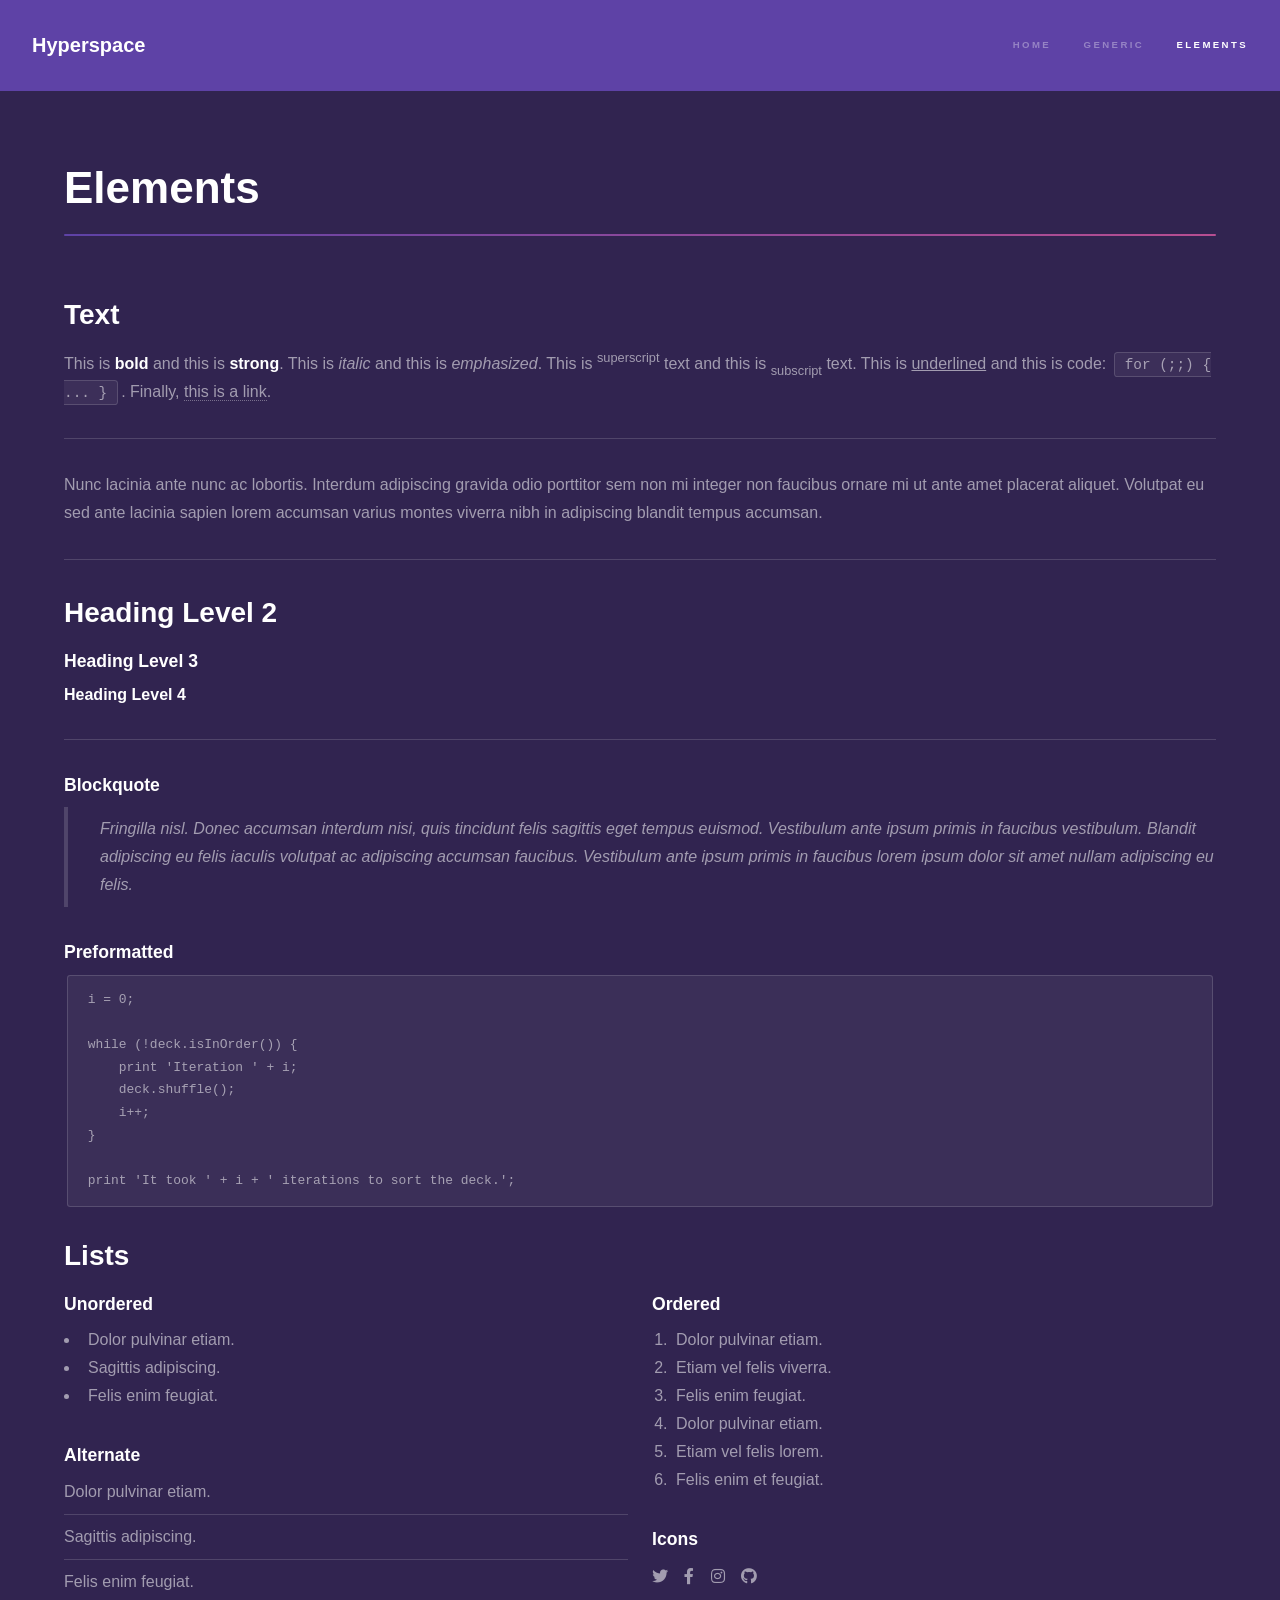
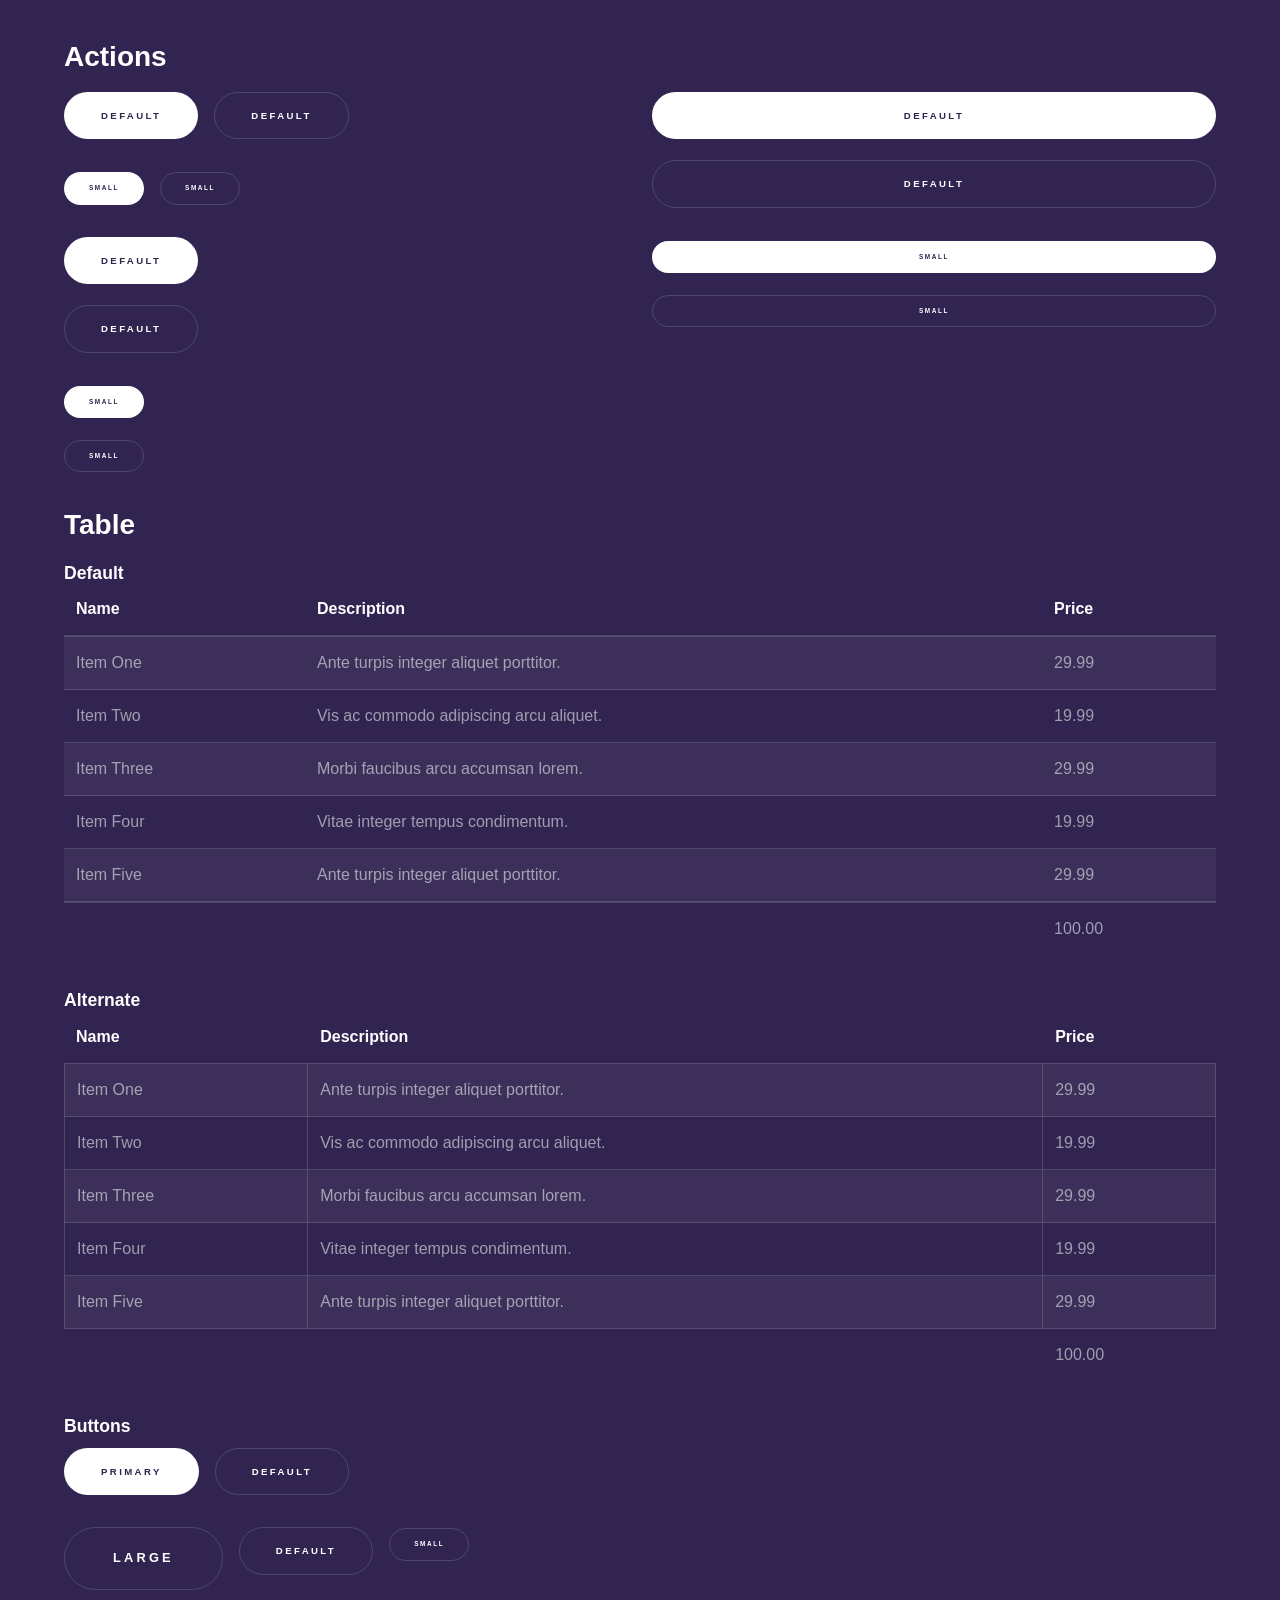
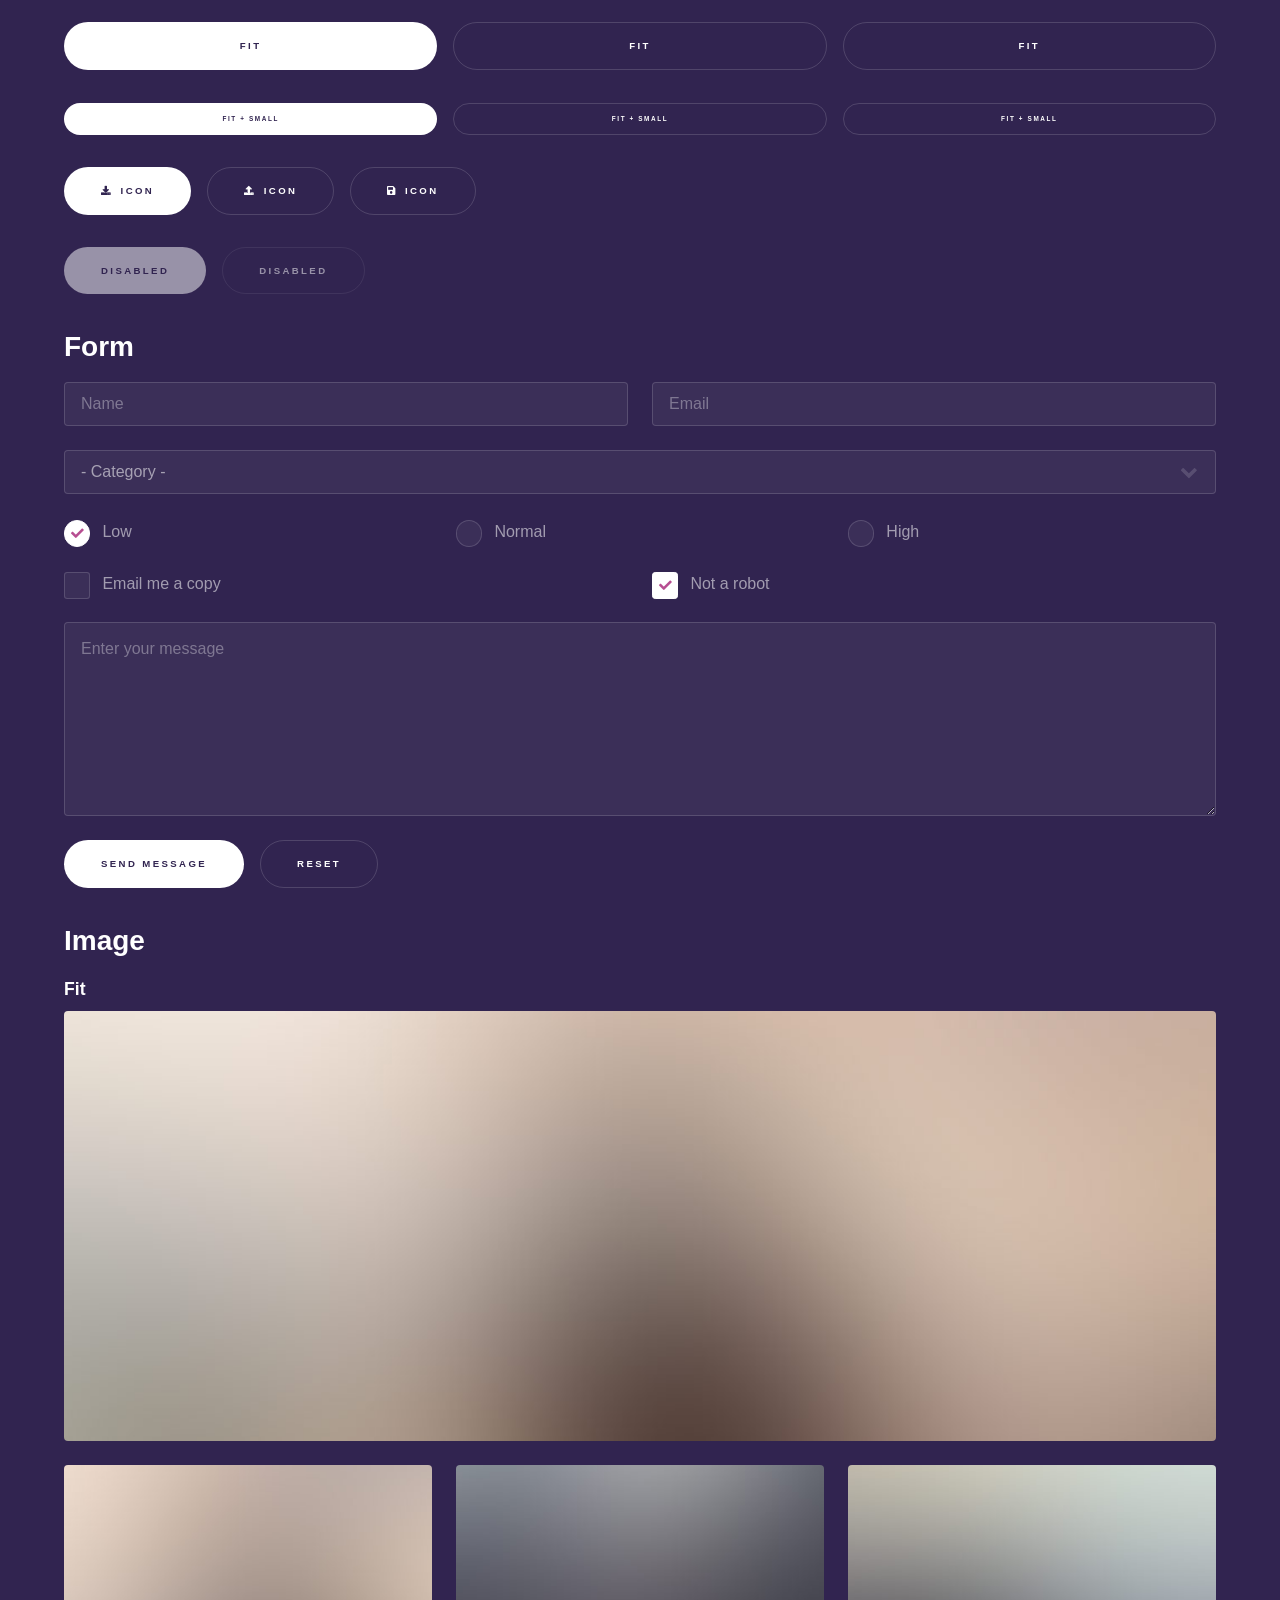
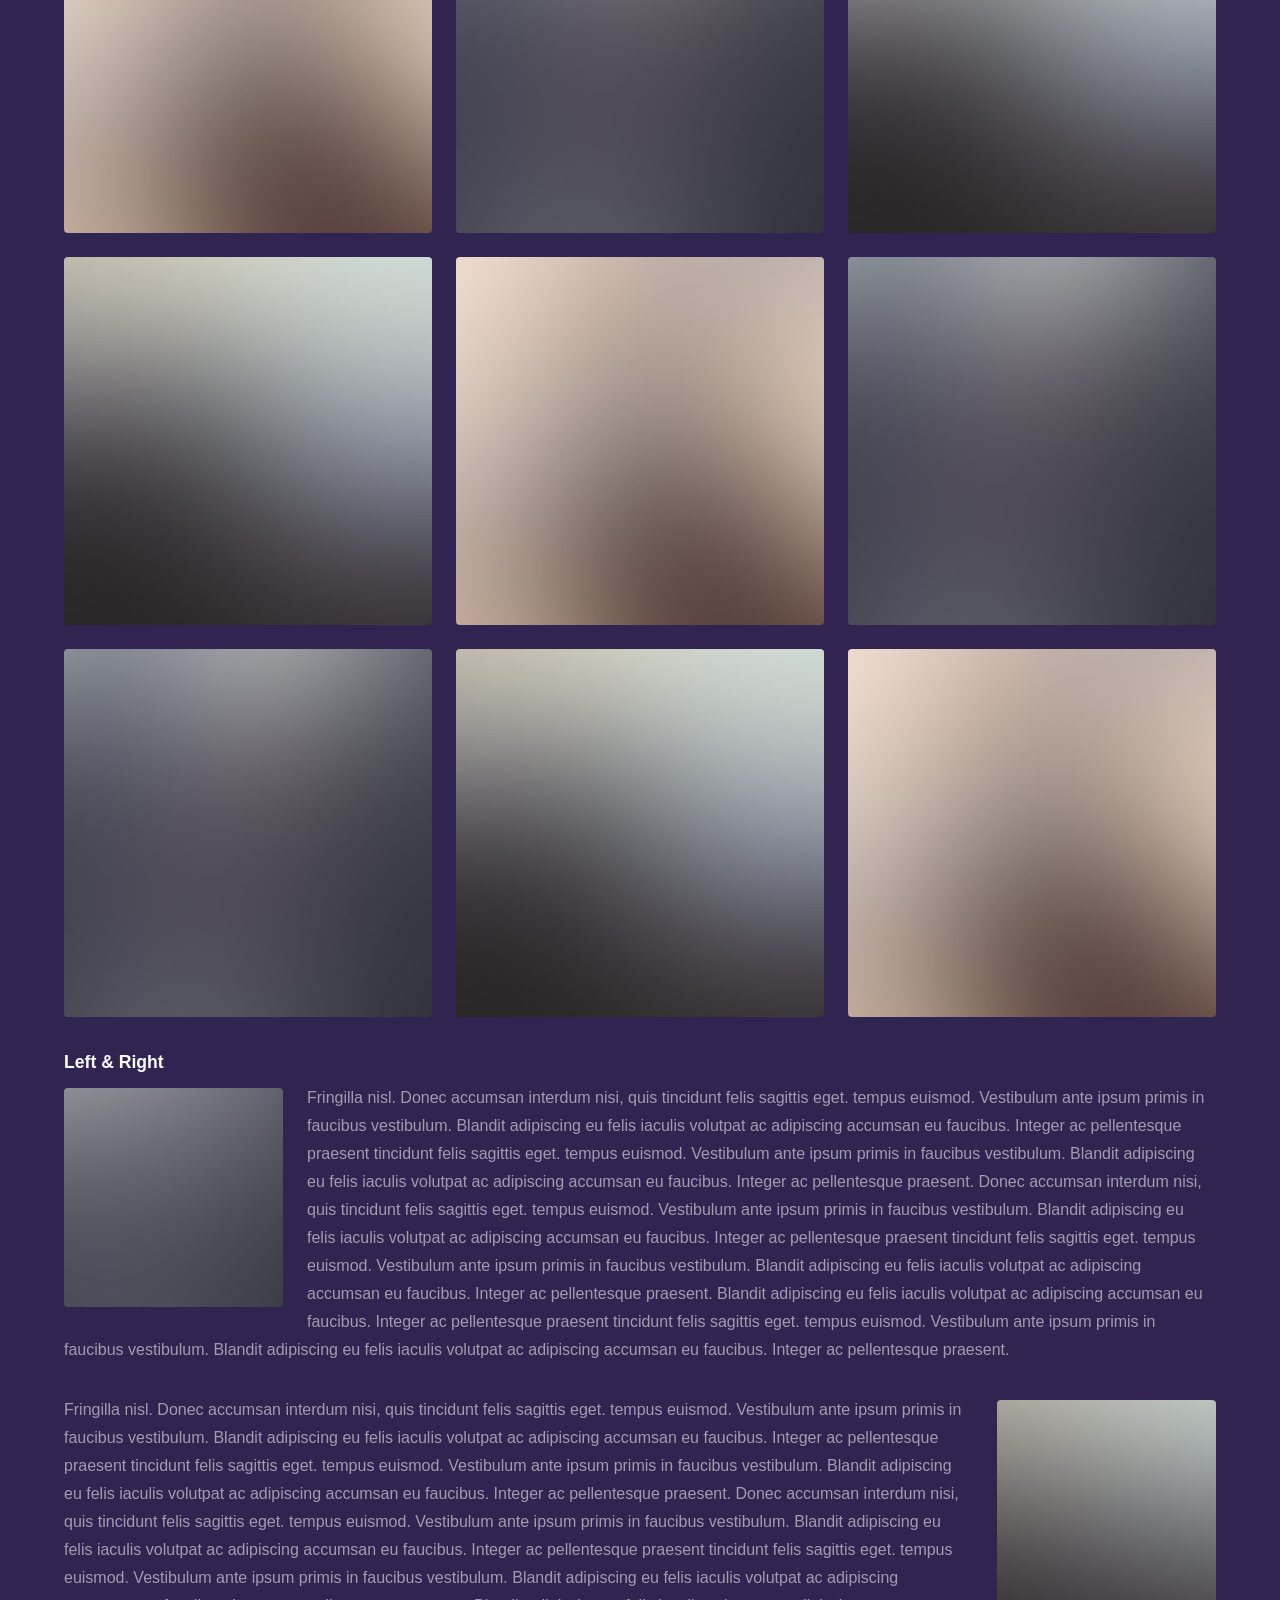
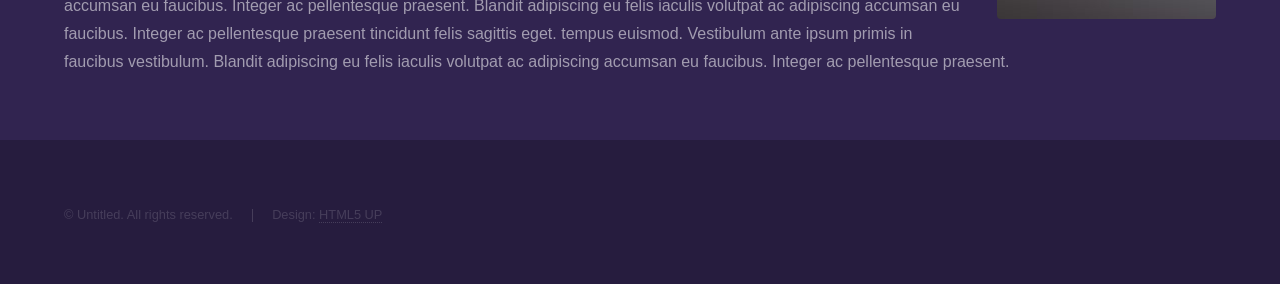
==== commit a6660d52: "first commit" ====
--- a/elements.html
+++ b/elements.html
@@ -1,8 +1,12 @@
 <!DOCTYPE HTML>
-
+<!--
+	Hyperspace by HTML5 UP
+	html5up.net | @ajlkn
+	Free for personal and commercial use under the CCA 3.0 license (html5up.net/license)
+-->
 <html>
 	<head>
-		<title>Jogo da Velha!</title>
+		<title>Elements - Hyperspace by HTML5 UP</title>
 		<meta charset="utf-8" />
 		<meta name="viewport" content="width=device-width, initial-scale=1, user-scalable=no" />
 		<link rel="stylesheet" href="assets/css/main.css" />
@@ -12,12 +16,12 @@
 
 		<!-- Header -->
 			<header id="header">
-				<a href="index.html" class="title">Jogos da Hora!</a>
+				<a href="index.html" class="title">Hyperspace</a>
 				<nav>
 					<ul>
 						<li><a href="index.html">Home</a></li>
-						<li><a href="generic.html" class="active">Jogos</a></li>
-						<li><a href="elements.html">Outros Jogos</a></li>
+						<li><a href="generic.html">Generic</a></li>
+						<li><a href="elements.html"  class="active">Elements</a></li>
 					</ul>
 				</nav>
 			</header>
@@ -28,104 +32,332 @@
 				<!-- Main -->
 					<section id="main" class="wrapper">
 						<div class="inner">
-							<h1 class="major">Jogo da Velha!</h1>
-							
-<style type="text/css">
-<!--
-.bla{
-width: 20px;
-height: 80px;
-background: white;
-font-size: 30px;
-color: purple;
-cursor: pointer;
+							<h1 class="major">Elements</h1>
+
+							<!-- Text -->
+								<section>
+									<h2>Text</h2>
+									<p>This is <b>bold</b> and this is <strong>strong</strong>. This is <i>italic</i> and this is <em>emphasized</em>.
+									This is <sup>superscript</sup> text and this is <sub>subscript</sub> text.
+									This is <u>underlined</u> and this is code: <code>for (;;) { ... }</code>. Finally, <a href="#">this is a link</a>.</p>
+									<hr />
+									<p>Nunc lacinia ante nunc ac lobortis. Interdum adipiscing gravida odio porttitor sem non mi integer non faucibus ornare mi ut ante amet placerat aliquet. Volutpat eu sed ante lacinia sapien lorem accumsan varius montes viverra nibh in adipiscing blandit tempus accumsan.</p>
+									<hr />
+									<h2>Heading Level 2</h2>
+									<h3>Heading Level 3</h3>
+									<h4>Heading Level 4</h4>
+									<hr />
+									<h3>Blockquote</h3>
+									<blockquote>Fringilla nisl. Donec accumsan interdum nisi, quis tincidunt felis sagittis eget tempus euismod. Vestibulum ante ipsum primis in faucibus vestibulum. Blandit adipiscing eu felis iaculis volutpat ac adipiscing accumsan faucibus. Vestibulum ante ipsum primis in faucibus lorem ipsum dolor sit amet nullam adipiscing eu felis.</blockquote>
+									<h3>Preformatted</h3>
+									<pre><code>i = 0;
+
+while (!deck.isInOrder()) {
+    print 'Iteration ' + i;
+    deck.shuffle();
+    i++;
 }
-.ble{
-background: #000066;
-}
--->
-</style>
-<script language="JavaScript" type="text/javascript">
-<!--
-letra = "X";
-
-function joga(celula){
-    celulaclicada = document.getElementById(celula).innerHTML;
-   if (celulaclicada == "X" || celulaclicada == "O"){
-       alert("Opa, este quadrado já foi escolhido!");
-   }else{
-        document.getElementById(celula).innerHTML = letra;
-        if (letra == "X"){
-            letra = "O";
-        }else{
-            letra = "X";
-        }
-   }
-}
-
-function verif(){
-   c11 = document.getElementById('cel11').innerHTML;
-   c12 = document.getElementById('cel12').innerHTML;
-   c13 = document.getElementById('cel13').innerHTML;
-   c21 = document.getElementById('cel21').innerHTML;
-   c22 = document.getElementById('cel22').innerHTML;
-   c23 = document.getElementById('cel23').innerHTML;
-   c31 = document.getElementById('cel31').innerHTML;
-   c32 = document.getElementById('cel32').innerHTML;
-   c33 = document.getElementById('cel33').innerHTML;
-   if (((c11 != '') && (c12 != '') && (c13 != '') && (c11 == c12) && (c12 == c13)) || ((c11 != '') && (c22 != '') && (c33 != '') && (c11 == c22) && (c22 == c33)) || ((c11 != '') && (c21 != '') && (c31 != '') && (c11 == c21) && (c21 == c31)) || ((c21 != '') && (c22 != '') && (c23 != '') && (c21 == c22) && (c22 == c23)) || ((c31 != '') && (c32 != '') && (c33 != '') && (c31 == c32) && (c32 == c33)) || ((c12 != '') && (c22 != '') && (c32 != '') && (c12 == c22) && (c22 == c32)) || ((c13 != '') && (c23 != '') && (c33 != '') && (c13 == c23) && (c23 == c33)) || ((c31 != '') && (c22 != '') && (c13 != '') && (c31 == c22) && (c22 == c13))){
-       alert('Você ganhou! Parabéns campeão!');
-      novo();
-   }
-}
-
-function novo(){
-    for (i=1; i<4; i++){
-       for (j=1; j<4; j++){
-          nomecelula = 'cel' + i + j
-           document.getElementById(nomecelula).innerHTML = '';
-      
-      }
-   }
-}
-
-
-//-->
-</script>
-
-</head>
-<body>
-<table class="ble">
-
-<tr>
-<td align="center" valign="middle" id="cel11" class="bla" onclick="joga(this.id);verif();"></td>
-<td align="center" valign="middle" id="cel12" class="bla" onclick="joga(this.id);verif();"></td>
-<td align="center" valign="middle" id="cel13" class="bla" onclick="joga(this.id);verif();"></td>
-</tr>
-
-<tr>
-<td align="center" valign="middle" id="cel21" class="bla" onclick="joga(this.id);verif();"></td>
-<td align="center" valign="middle" id="cel22" class="bla" onclick="joga(this.id);verif();"></td>
-<td align="center" valign="middle" id="cel23" class="bla" onclick="joga(this.id);verif();"></td>
-</tr>
-
-<tr>
-<td align="center" valign="middle" id="cel31" class="bla" onclick="joga(this.id);verif();"></td>
-<td align="center" valign="middle" id="cel32" class="bla" onclick="joga(this.id);verif();"></td>
-<td align="center" valign="middle" id="cel33" class="bla" onclick="joga(this.id);verif();"></td>
-</tr>
-<br>
-</table>
-<br><input type="button" name="limpar" value="Novo jogo" onclick="novo();" />
-</body>
-</html>
-<br>
-
-<!-- Footer -->
+
+print 'It took ' + i + ' iterations to sort the deck.';</code></pre>
+								</section>
+
+							<!-- Lists -->
+								<section>
+									<h2>Lists</h2>
+									<div class="row">
+										<div class="col-6 col-12-medium">
+											<h3>Unordered</h3>
+											<ul>
+												<li>Dolor pulvinar etiam.</li>
+												<li>Sagittis adipiscing.</li>
+												<li>Felis enim feugiat.</li>
+											</ul>
+											<h3>Alternate</h3>
+											<ul class="alt">
+												<li>Dolor pulvinar etiam.</li>
+												<li>Sagittis adipiscing.</li>
+												<li>Felis enim feugiat.</li>
+											</ul>
+										</div>
+										<div class="col-6 col-12-medium">
+											<h3>Ordered</h3>
+											<ol>
+												<li>Dolor pulvinar etiam.</li>
+												<li>Etiam vel felis viverra.</li>
+												<li>Felis enim feugiat.</li>
+												<li>Dolor pulvinar etiam.</li>
+												<li>Etiam vel felis lorem.</li>
+												<li>Felis enim et feugiat.</li>
+											</ol>
+											<h3>Icons</h3>
+											<ul class="icons">
+												<li><a href="#" class="icon brands fa-twitter"><span class="label">Twitter</span></a></li>
+												<li><a href="#" class="icon brands fa-facebook-f"><span class="label">Facebook</span></a></li>
+												<li><a href="#" class="icon brands fa-instagram"><span class="label">Instagram</span></a></li>
+												<li><a href="#" class="icon brands fa-github"><span class="label">Github</span></a></li>
+											</ul>
+										</div>
+									</div>
+									<h2>Actions</h2>
+									<div class="row">
+										<div class="col-6 col-12-medium">
+											<ul class="actions">
+												<li><a href="#" class="button primary">Default</a></li>
+												<li><a href="#" class="button">Default</a></li>
+											</ul>
+											<ul class="actions small">
+												<li><a href="#" class="button primary small">Small</a></li>
+												<li><a href="#" class="button small">Small</a></li>
+											</ul>
+											<ul class="actions stacked">
+												<li><a href="#" class="button primary">Default</a></li>
+												<li><a href="#" class="button">Default</a></li>
+											</ul>
+											<ul class="actions stacked">
+												<li><a href="#" class="button primary small">Small</a></li>
+												<li><a href="#" class="button small">Small</a></li>
+											</ul>
+										</div>
+										<div class="col-6 col-12-medium">
+											<ul class="actions stacked">
+												<li><a href="#" class="button primary fit">Default</a></li>
+												<li><a href="#" class="button fit">Default</a></li>
+											</ul>
+											<ul class="actions stacked">
+												<li><a href="#" class="button primary small fit">Small</a></li>
+												<li><a href="#" class="button small fit">Small</a></li>
+											</ul>
+										</div>
+									</div>
+								</section>
+
+							<!-- Table -->
+								<section>
+									<h2>Table</h2>
+									<h3>Default</h3>
+									<div class="table-wrapper">
+										<table>
+											<thead>
+												<tr>
+													<th>Name</th>
+													<th>Description</th>
+													<th>Price</th>
+												</tr>
+											</thead>
+											<tbody>
+												<tr>
+													<td>Item One</td>
+													<td>Ante turpis integer aliquet porttitor.</td>
+													<td>29.99</td>
+												</tr>
+												<tr>
+													<td>Item Two</td>
+													<td>Vis ac commodo adipiscing arcu aliquet.</td>
+													<td>19.99</td>
+												</tr>
+												<tr>
+													<td>Item Three</td>
+													<td> Morbi faucibus arcu accumsan lorem.</td>
+													<td>29.99</td>
+												</tr>
+												<tr>
+													<td>Item Four</td>
+													<td>Vitae integer tempus condimentum.</td>
+													<td>19.99</td>
+												</tr>
+												<tr>
+													<td>Item Five</td>
+													<td>Ante turpis integer aliquet porttitor.</td>
+													<td>29.99</td>
+												</tr>
+											</tbody>
+											<tfoot>
+												<tr>
+													<td colspan="2"></td>
+													<td>100.00</td>
+												</tr>
+											</tfoot>
+										</table>
+									</div>
+
+									<h3>Alternate</h3>
+									<div class="table-wrapper">
+										<table class="alt">
+											<thead>
+												<tr>
+													<th>Name</th>
+													<th>Description</th>
+													<th>Price</th>
+												</tr>
+											</thead>
+											<tbody>
+												<tr>
+													<td>Item One</td>
+													<td>Ante turpis integer aliquet porttitor.</td>
+													<td>29.99</td>
+												</tr>
+												<tr>
+													<td>Item Two</td>
+													<td>Vis ac commodo adipiscing arcu aliquet.</td>
+													<td>19.99</td>
+												</tr>
+												<tr>
+													<td>Item Three</td>
+													<td> Morbi faucibus arcu accumsan lorem.</td>
+													<td>29.99</td>
+												</tr>
+												<tr>
+													<td>Item Four</td>
+													<td>Vitae integer tempus condimentum.</td>
+													<td>19.99</td>
+												</tr>
+												<tr>
+													<td>Item Five</td>
+													<td>Ante turpis integer aliquet porttitor.</td>
+													<td>29.99</td>
+												</tr>
+											</tbody>
+											<tfoot>
+												<tr>
+													<td colspan="2"></td>
+													<td>100.00</td>
+												</tr>
+											</tfoot>
+										</table>
+									</div>
+								</section>
+
+							<!-- Buttons -->
+								<section>
+									<h3>Buttons</h3>
+									<ul class="actions">
+										<li><a href="#" class="button primary">Primary</a></li>
+										<li><a href="#" class="button">Default</a></li>
+									</ul>
+									<ul class="actions">
+										<li><a href="#" class="button large">Large</a></li>
+										<li><a href="#" class="button">Default</a></li>
+										<li><a href="#" class="button small">Small</a></li>
+									</ul>
+									<ul class="actions fit">
+										<li><a href="#" class="button primary fit">Fit</a></li>
+										<li><a href="#" class="button fit">Fit</a></li>
+										<li><a href="#" class="button fit">Fit</a></li>
+									</ul>
+									<ul class="actions fit small">
+										<li><a href="#" class="button primary fit small">Fit + Small</a></li>
+										<li><a href="#" class="button fit small">Fit + Small</a></li>
+										<li><a href="#" class="button fit small">Fit + Small</a></li>
+									</ul>
+									<ul class="actions">
+										<li><a href="#" class="button primary icon solid fa-download">Icon</a></li>
+										<li><a href="#" class="button icon solid fa-upload">Icon</a></li>
+										<li><a href="#" class="button icon solid fa-save">Icon</a></li>
+									</ul>
+									<ul class="actions">
+										<li><span class="button primary disabled">Disabled</span></li>
+										<li><span class="button disabled">Disabled</span></li>
+									</ul>
+								</section>
+
+							<!-- Form -->
+								<section>
+									<h2>Form</h2>
+									<form method="post" action="#">
+										<div class="row gtr-uniform">
+											<div class="col-6 col-12-xsmall">
+												<input type="text" name="demo-name" id="demo-name" value="" placeholder="Name" />
+											</div>
+											<div class="col-6 col-12-xsmall">
+												<input type="email" name="demo-email" id="demo-email" value="" placeholder="Email" />
+											</div>
+											<div class="col-12">
+												<select name="demo-category" id="demo-category">
+													<option value="">- Category -</option>
+													<option value="1">Manufacturing</option>
+													<option value="1">Shipping</option>
+													<option value="1">Administration</option>
+													<option value="1">Human Resources</option>
+												</select>
+											</div>
+											<div class="col-4 col-12-small">
+												<input type="radio" id="demo-priority-low" name="demo-priority" checked>
+												<label for="demo-priority-low">Low</label>
+											</div>
+											<div class="col-4 col-12-small">
+												<input type="radio" id="demo-priority-normal" name="demo-priority">
+												<label for="demo-priority-normal">Normal</label>
+											</div>
+											<div class="col-4 col-12-small">
+												<input type="radio" id="demo-priority-high" name="demo-priority">
+												<label for="demo-priority-high">High</label>
+											</div>
+											<div class="col-6 col-12-small">
+												<input type="checkbox" id="demo-copy" name="demo-copy">
+												<label for="demo-copy">Email me a copy</label>
+											</div>
+											<div class="col-6 col-12-small">
+												<input type="checkbox" id="demo-human" name="demo-human" checked>
+												<label for="demo-human">Not a robot</label>
+											</div>
+											<div class="col-12">
+												<textarea name="demo-message" id="demo-message" placeholder="Enter your message" rows="6"></textarea>
+											</div>
+											<div class="col-12">
+												<ul class="actions">
+													<li><input type="submit" value="Send Message" class="primary" /></li>
+													<li><input type="reset" value="Reset" /></li>
+												</ul>
+											</div>
+										</div>
+									</form>
+								</section>
+
+							<!-- Image -->
+								<section>
+									<h2>Image</h2>
+									<h3>Fit</h3>
+									<div class="box alt">
+										<div class="row gtr-uniform">
+											<div class="col-12"><span class="image fit"><img src="images/pic04.jpg" alt="" /></span></div>
+											<div class="col-4"><span class="image fit"><img src="images/pic01.jpg" alt="" /></span></div>
+											<div class="col-4"><span class="image fit"><img src="images/pic02.jpg" alt="" /></span></div>
+											<div class="col-4"><span class="image fit"><img src="images/pic03.jpg" alt="" /></span></div>
+											<div class="col-4"><span class="image fit"><img src="images/pic03.jpg" alt="" /></span></div>
+											<div class="col-4"><span class="image fit"><img src="images/pic01.jpg" alt="" /></span></div>
+											<div class="col-4"><span class="image fit"><img src="images/pic02.jpg" alt="" /></span></div>
+											<div class="col-4"><span class="image fit"><img src="images/pic02.jpg" alt="" /></span></div>
+											<div class="col-4"><span class="image fit"><img src="images/pic03.jpg" alt="" /></span></div>
+											<div class="col-4"><span class="image fit"><img src="images/pic01.jpg" alt="" /></span></div>
+										</div>
+									</div>
+									<h3>Left &amp; Right</h3>
+									<p><span class="image left"><img src="images/pic05.jpg" alt="" /></span>Fringilla nisl. Donec accumsan interdum nisi, quis tincidunt felis sagittis eget. tempus euismod. Vestibulum ante ipsum primis in faucibus vestibulum. Blandit adipiscing eu felis iaculis volutpat ac adipiscing accumsan eu faucibus. Integer ac pellentesque praesent tincidunt felis sagittis eget. tempus euismod. Vestibulum ante ipsum primis in faucibus vestibulum. Blandit adipiscing eu felis iaculis volutpat ac adipiscing accumsan eu faucibus. Integer ac pellentesque praesent. Donec accumsan interdum nisi, quis tincidunt felis sagittis eget. tempus euismod. Vestibulum ante ipsum primis in faucibus vestibulum. Blandit adipiscing eu felis iaculis volutpat ac adipiscing accumsan eu faucibus. Integer ac pellentesque praesent tincidunt felis sagittis eget. tempus euismod. Vestibulum ante ipsum primis in faucibus vestibulum. Blandit adipiscing eu felis iaculis volutpat ac adipiscing accumsan eu faucibus. Integer ac pellentesque praesent. Blandit adipiscing eu felis iaculis volutpat ac adipiscing accumsan eu faucibus. Integer ac pellentesque praesent tincidunt felis sagittis eget. tempus euismod. Vestibulum ante ipsum primis in faucibus vestibulum. Blandit adipiscing eu felis iaculis volutpat ac adipiscing accumsan eu faucibus. Integer ac pellentesque praesent.</p>
+									<p><span class="image right"><img src="images/pic06.jpg" alt="" /></span>Fringilla nisl. Donec accumsan interdum nisi, quis tincidunt felis sagittis eget. tempus euismod. Vestibulum ante ipsum primis in faucibus vestibulum. Blandit adipiscing eu felis iaculis volutpat ac adipiscing accumsan eu faucibus. Integer ac pellentesque praesent tincidunt felis sagittis eget. tempus euismod. Vestibulum ante ipsum primis in faucibus vestibulum. Blandit adipiscing eu felis iaculis volutpat ac adipiscing accumsan eu faucibus. Integer ac pellentesque praesent. Donec accumsan interdum nisi, quis tincidunt felis sagittis eget. tempus euismod. Vestibulum ante ipsum primis in faucibus vestibulum. Blandit adipiscing eu felis iaculis volutpat ac adipiscing accumsan eu faucibus. Integer ac pellentesque praesent tincidunt felis sagittis eget. tempus euismod. Vestibulum ante ipsum primis in faucibus vestibulum. Blandit adipiscing eu felis iaculis volutpat ac adipiscing accumsan eu faucibus. Integer ac pellentesque praesent. Blandit adipiscing eu felis iaculis volutpat ac adipiscing accumsan eu faucibus. Integer ac pellentesque praesent tincidunt felis sagittis eget. tempus euismod. Vestibulum ante ipsum primis in faucibus vestibulum. Blandit adipiscing eu felis iaculis volutpat ac adipiscing accumsan eu faucibus. Integer ac pellentesque praesent.</p>
+								</section>
+
+						</div>
+					</section>
+
+			</div>
+
+		<!-- Footer -->
 			<footer id="footer" class="wrapper alt">
 				<div class="inner">
 					<ul class="menu">
-						<li>&copy; Mussolin. Todos os direitos reservados.</li><li>Design: <a href="https://www.linkedin.com/in/leticia-mussolin-689093185/">Leticia Mussolin</a></li>
+						<li>&copy; Untitled. All rights reserved.</li><li>Design: <a href="http://html5up.net">HTML5 UP</a></li>
 					</ul>
 				</div>
-			</footer>+			</footer>
+
+		<!-- Scripts -->
+			<script src="assets/js/jquery.min.js"></script>
+			<script src="assets/js/jquery.scrollex.min.js"></script>
+			<script src="assets/js/jquery.scrolly.min.js"></script>
+			<script src="assets/js/browser.min.js"></script>
+			<script src="assets/js/breakpoints.min.js"></script>
+			<script src="assets/js/util.js"></script>
+			<script src="assets/js/main.js"></script>
+
+	</body>
+</html>
--- a/assets/css/main.css
+++ b/assets/css/main.css
@@ -1,7 +1,10 @@
 @import url(fontawesome-all.min.css);
 
-game{ align-items: center;
-}
+/*
+	Hyperspace by HTML5 UP
+	html5up.net | @ajlkn
+	Free for personal and commercial use under the CCA 3.0 license (html5up.net/license)
+*/
 
 html, body, div, span, applet, object,
 iframe, h1, h2, h3, h4, h5, h6, p, blockquote,
@@ -3903,23 +3906,4 @@
 				background-attachment: scroll;
 			}
 
-		}
-
-		.board {
-			display: grid;
-			grid-template-columns: repeat(3, 1fr);
-			grid-gap: 5px;
-			margin-bottom: 10px;
-		  }
-		  
-		  .cell {
-			width: 100px;
-			height: 100px;
-			border: 1px solid black;
-			display: flex;
-			align-items: center;
-			justify-content: center;
-			font-size: 36px;
-			cursor: pointer;
-		  }
-		  +		}
--- a/assets/css/noscript.css
+++ b/assets/css/noscript.css
@@ -0,0 +1,43 @@
+/*
+	Hyperspace by HTML5 UP
+	html5up.net | @ajlkn
+	Free for personal and commercial use under the CCA 3.0 license (html5up.net/license)
+*/
+
+/* Spotlights */
+
+	.spotlights > section > .image:before {
+		opacity: 0 !important;
+	}
+
+	.spotlights > section > .content > .inner {
+		-moz-transform: none !important;
+		-webkit-transform: none !important;
+		-ms-transform: none !important;
+		transform: none !important;
+		opacity: 1 !important;
+	}
+
+/* Wrapper */
+
+	.wrapper > .inner {
+		opacity: 1 !important;
+		-moz-transform: none !important;
+		-webkit-transform: none !important;
+		-ms-transform: none !important;
+		transform: none !important;
+	}
+
+/* Sidebar */
+
+	#sidebar > .inner {
+		opacity: 1 !important;
+	}
+
+	#sidebar nav > ul > li {
+		-moz-transform: none !important;
+		-webkit-transform: none !important;
+		-ms-transform: none !important;
+		transform: none !important;
+		opacity: 1 !important;
+	}
